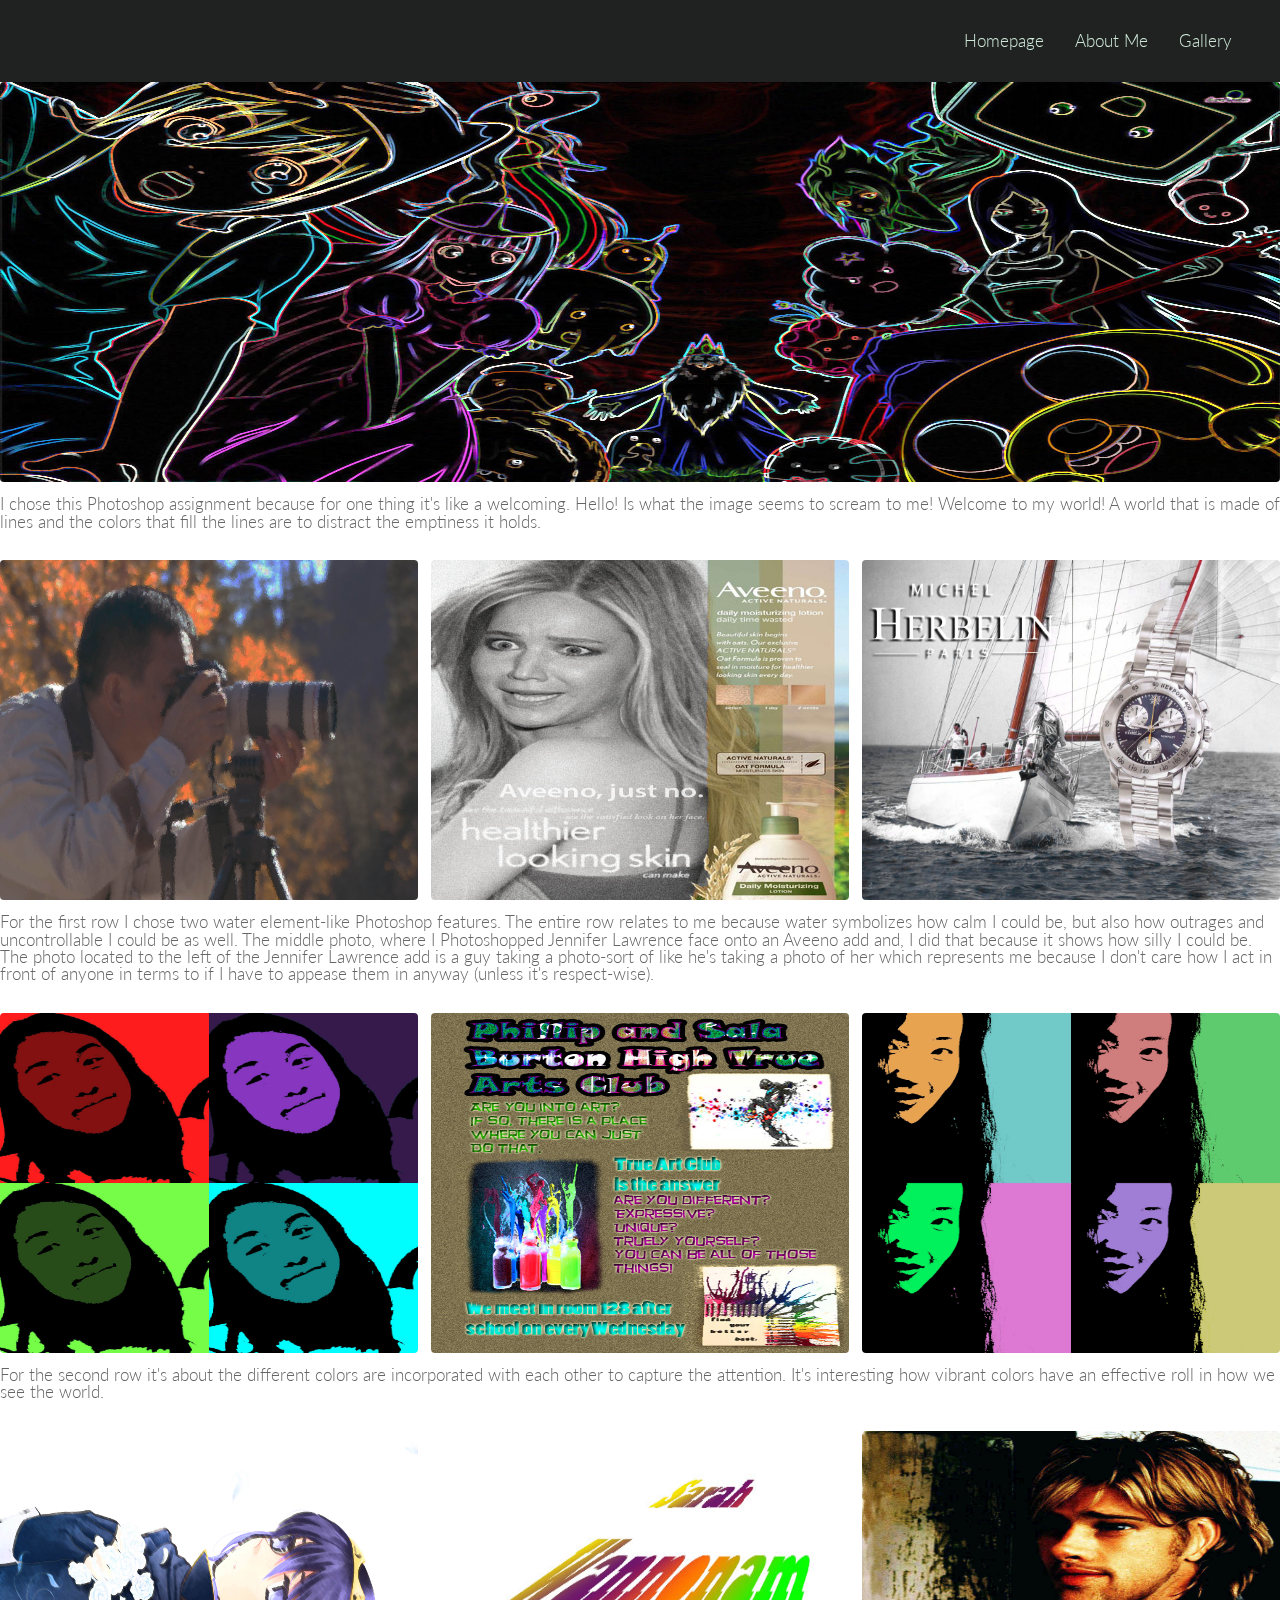
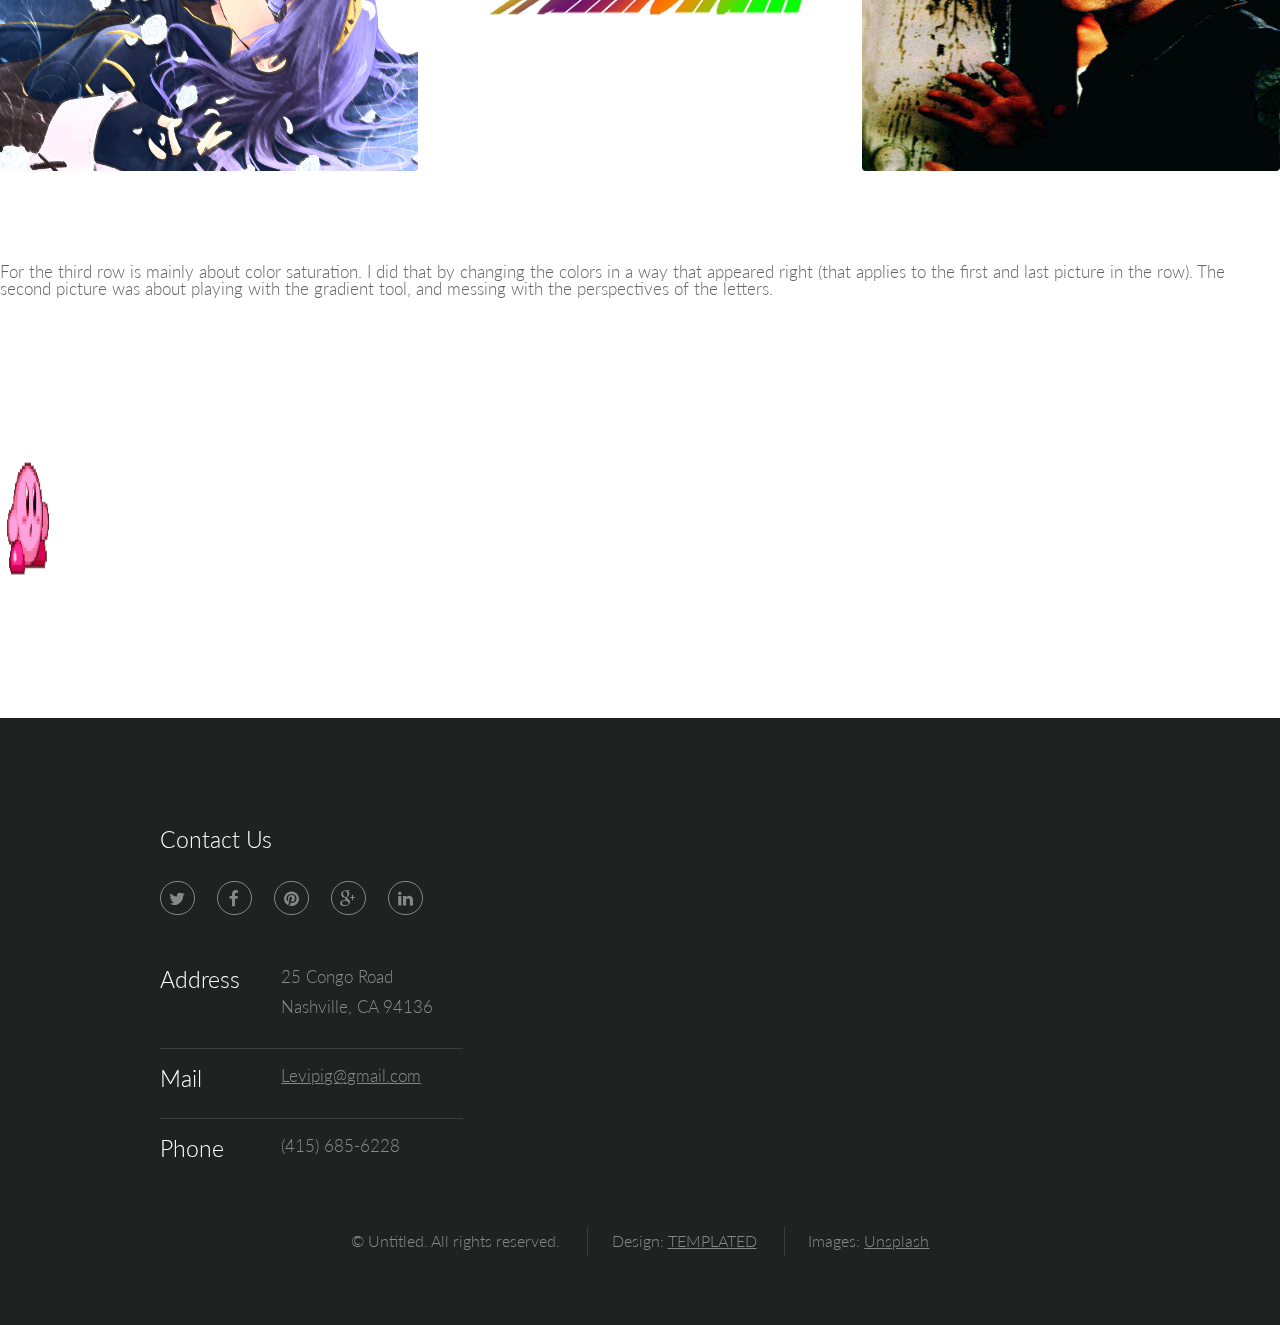
==== elements.html @ 1e834623 "Added files via upload" ====
<!DOCTYPE html>
<!--
	Interphase by TEMPLATED
	templated.co @templatedco
	Released for free under the Creative Commons Attribution 3.0 license (templated.co/license)
-->
<html lang="en">
	<head>
		<meta charset="UTF-8">
		<title>Elements - Interphase by TEMPLATED</title>
		<meta http-equiv="content-type" content="text/html; charset=utf-8" />
		<meta name="description" content="" />
		<meta name="keywords" content="" />
		<!--[if lte IE 8]><script src="css/ie/html5shiv.js"></script><![endif]-->
		<script src="js/jquery.min.js"></script>
		<script src="js/skel.min.js"></script>
		<script src="js/skel-layers.min.js"></script>
		<script src="js/init.js"></script>
		<noscript>
			<link rel="stylesheet" href="css/skel.css" />
			<link rel="stylesheet" href="css/style.css" />
			<link rel="stylesheet" href="css/style-xlarge.css" />
		</noscript>
		<!--[if lte IE 8]><link rel="stylesheet" href="css/ie/v8.css" /><![endif]-->
	</head>
	<body>

		<!-- Header -->
			<header id="header">
			
				<nav id="nav">
					<ul>
						<li><a href="index.html">Homepage</a></li>
						<li><a href="generic.html">About Me</a></li>
						<li><a href="elements.html">Gallery</a></li>
					</ul>
				</nav>
			</header>

	
				
							<div class="box alt">
								<div class="row 50% uniform">
									<div class="12u$"><span class="image fit"><img src="images/SameManner_GlowingEdges.jpg..jpg" alt="" height="400" width="1200"/></span></div>
									<h1>
									I chose this Photoshop assignment because for one thing it's like a welcoming. Hello! Is what the image seems to scream to me! Welcome to my world! A world that is made of lines and the colors that fill the lines are to distract the emptiness it holds. 
									</h1>
									<div class="4u"><span class="image fit"><img src="images/Photograpger_OceanRipple.jpg" alt=""height="340" width="300" /></span></div>
									<div class="4u"><span class="image fit"><img src="images/Sarah parody ad (as a.jpg" alt="" height="340" width="300" /></span></div>
									<div class="4u$"><span class="image fit"><img src="images/Yacht.jpg" height="340px" width="300px" alt="" /></span></div>
										<br>	
										<h1>
									For the first row I chose two water element-like Photoshop features. The entire row relates to me because water symbolizes how calm I could be, but also how outrages and uncontrollable I could be as well. The middle photo, where I Photoshopped Jennifer Lawrence face onto an Aveeno add and, I did that because it shows how silly I could be. The photo located to the left of the Jennifer Lawrence add is a guy taking a photo-sort of like he's taking a photo of her which represents me because I don't care how I act in front of anyone in terms to if I have to appease them in anyway (unless it's respect-wise).									</h1>
									<br>
									
									<div class="4u"><span class="image fit"><img src="images/Sarah Analegousjpg.jpg" alt="" height="340" width="300" /></span></div>
									<div class="4u"><span class="image fit"><img src="images/Philip and Sala Burton True Arts Club Flyer.jpg" alt="" height="340" width="300" /></span></div>
									<div class="4u$"><span class="image fit"><img src="images/Shanghai.jpg" alt="" height="340" width="300"/></span></div>
									<br>	
										<h1>
									For the second row it's about the different colors are incorporated with each other to capture the attention. It's interesting how vibrant colors have an effective roll in how we see the world.
																</h1>
									<br>
									<div class="4u"><span class="image fit"><img src="images/SameManner_SmudgeStick.jpg" alt="" height="340" width="300"/></span></div>
									<div class="4u"><span class="image fit"><img src="images/Sarah Wannonam.jpg" alt=""height="340" width="300" /></span></div>
									<div class="4u$"><span class="image fit"><img src="images/BP_Liquify.jpg" alt="" height="340" width="300"/></span></div>

								</div>
									

							</div>
						<br>	
								<br>	
										<h1>
										For the third row is mainly about color saturation. I did that by changing the colors in a way that appeared right (that applies to the first and last picture in the row). The second picture was about playing with the gradient tool, and messing with the perspectives of the letters.</h1>
									<br>	
							<div class="4u"><span class="image fit"><img src="images/Big_Kirby_04.gif" alt="" height="340" width="300"/></span></div>
		<!-- Footer -->
			<footer id="footer">
				<div class="container">
					<div class="row">
						<section class="4u 6u(medium) 12u$(small)">
							
							<h3>Contact Us</h3>
							<ul class="icons">
								<li><a href="#" class="icon rounded fa-twitter"><span class="label">Twitter</span></a></li>
								<li><a href="#" class="icon rounded fa-facebook"><span class="label">Facebook</span></a></li>
								<li><a href="#" class="icon rounded fa-pinterest"><span class="label">Pinterest</span></a></li>
								<li><a href="#" class="icon rounded fa-google-plus"><span class="label">Google+</span></a></li>
								<li><a href="#" class="icon rounded fa-linkedin"><span class="label">LinkedIn</span></a></li>
							</ul>
							<ul class="tabular">
								<li>
									<h3>Address</h3>
									25 Congo Road<br>
									Nashville, CA 94136
								</li>
								<li>
									<h3>Mail</h3>
									<a href="#">Levipig@gmail.com</a>
								</li>
								<li>
									<h3>Phone</h3>
									(415) 685-6228
								</li>
							</ul>
						</section>
					</div>
					<ul class="copyright">
						<li>&copy; Untitled. All rights reserved.</li>
						<li>Design: <a href="http://templated.co">TEMPLATED</a></li>
						<li>Images: <a href="http://unsplash.com">Unsplash</a></li>
					</ul>
				</div>
			</footer>

	</body>
</html>
---- css/skel.css ----
/* Resets (http://meyerweb.com/eric/tools/css/reset/ | v2.0 | 20110126 | License: none (public domain)) */

	html,body,div,span,applet,object,iframe,h1,h2,h3,h4,h5,h6,p,blockquote,pre,a,abbr,acronym,address,big,cite,code,del,dfn,em,img,ins,kbd,q,s,samp,small,strike,strong,sub,sup,tt,var,b,u,i,center,dl,dt,dd,ol,ul,li,fieldset,form,label,legend,table,caption,tbody,tfoot,thead,tr,th,td,article,aside,canvas,details,embed,figure,figcaption,footer,header,hgroup,menu,nav,output,ruby,section,summary,time,mark,audio,video{margin:0;padding:0;border:0;font-size:100%;font:inherit;vertical-align:baseline;}article,aside,details,figcaption,figure,footer,header,hgroup,menu,nav,section{display:block;}body{line-height:1;}ol,ul{list-style:none;}blockquote,q{quotes:none;}blockquote:before,blockquote:after,q:before,q:after{content:'';content:none;}table{border-collapse:collapse;border-spacing:0;}body{-webkit-text-size-adjust:none}

/* Box Model */

	*, *:before, *:after {
		-moz-box-sizing: border-box;
		-webkit-box-sizing: border-box;
		box-sizing: border-box;
	}

/* Container */

	body {
		/* min-width: (containers) */
		min-width: 1200px;
	}

	.container {
		margin-left: auto;
		margin-right: auto;

		/* width: (containers) */
		width: 1200px;
	}

	/* Modifiers */

		/* 125% */
			.container.\31 25\25 {
				width: 100%;

				/* max-width: (containers * 1.25) */
				max-width: 1500px;

				/* min-width: (containers) */
				min-width: 1200px;
			}

		/* 75% */
			.container.\37 5\25 {

				/* width: (containers * 0.75) */
				width: 900px;

			}

		/* 50% */
			.container.\35 0\25 {

				/* width: (containers * 0.50) */
				width: 600px;

			}

		/* 25% */
			.container.\32 5\25 {

				/* width: (containers * 0.25) */
				width: 300px;

			}

/* Grid */

	.row {
		border-bottom: solid 1px transparent;
	}

	.row > * {
		float: left;
	}

	.row:after, .row:before {
		content: '';
		display: block;
		clear: both;
		height: 0;
	}

	.row.uniform > * > :first-child {
		margin-top: 0;
	}

	.row.uniform > * > :last-child {
		margin-bottom: 0;
	}

	/* Gutters */

		/* Normal */

			.row > * {
				/* padding: (gutters.horizontal) 0 0 (gutters.vertical) */
				padding: 0 0 0 2em;
			}

			.row {
				/* margin: -(gutters.horizontal) 0 0 -(gutters.vertical) */
				margin: 0 0 0 -2em;
			}

			.row.uniform > * {
				/* padding: (gutters.vertical) 0 0 (gutters.vertical) */
				padding: 2em 0 0 2em;
			}

			.row.uniform {
				/* margin: -(gutters.vertical) 0 0 -(gutters.vertical) */
				margin: -2em 0 0 -2em;
			}

		/* 200% */

			.row.\32 00\25 > * {
				/* padding: (gutters.horizontal) 0 0 (gutters.vertical) */
				padding: 0 0 0 4em;
			}

			.row.\32 00\25 {
				/* margin: -(gutters.horizontal) 0 0 -(gutters.vertical) */
				margin: 0 0 0 -4em;
			}

			.row.uniform.\32 00\25 > * {
				/* padding: (gutters.vertical) 0 0 (gutters.vertical) */
				padding: 4em 0 0 4em;
			}

			.row.uniform.\32 00\25 {
				/* margin: -(gutters.vertical) 0 0 -(gutters.vertical) */
				margin: -4em 0 0 -4em;
			}

		/* 150% */

			.row.\31 50\25 > * {
				/* padding: (gutters.horizontal) 0 0 (gutters.vertical) */
				padding: 0 0 0 1.5em;
			}

			.row.\31 50\25 {
				/* margin: -(gutters.horizontal) 0 0 -(gutters.vertical) */
				margin: 0 0 0 -1.5em;
			}

			.row.uniform.\31 50\25 > * {
				/* padding: (gutters.vertical) 0 0 (gutters.vertical) */
				padding: 1.5em 0 0 1.5em;
			}

			.row.uniform.\31 50\25 {
				/* margin: -(gutters.vertical) 0 0 -(gutters.vertical) */
				margin: -1.5em 0 0 -1.5em;
			}

		/* 50% */

			.row.\35 0\25 > * {
				/* padding: (gutters.horizontal) 0 0 (gutters.vertical) */
				padding: 0 0 0 1em;
			}

			.row.\35 0\25 {
				/* margin: -(gutters.horizontal) 0 0 -(gutters.vertical) */
				margin: 0 0 0 -1em;
			}

			.row.uniform.\35 0\25 > * {
				/* padding: (gutters.vertical) 0 0 (gutters.vertical) */
				padding: 1em 0 0 1em;
			}

			.row.uniform.\35 0\25 {
				/* margin: -(gutters.vertical) 0 0 -(gutters.vertical) */
				margin: -1em 0 0 -1em;
			}

		/* 25% */

			.row.\32 5\25 > * {
				/* padding: (gutters.horizontal) 0 0 (gutters.vertical) */
				padding: 0 0 0 0.5em;
			}

			.row.\32 5\25 {
				/* margin: -(gutters.horizontal) 0 0 -(gutters.vertical) */
				margin: 0 0 0 -0.5em;
			}

			.row.uniform.\32 5\25 > * {
				/* padding: (gutters.vertical) 0 0 (gutters.vertical) */
				padding: 0.5em 0 0 0.5em;
			}

			.row.uniform.\32 5\25 {
				/* margin: -(gutters.vertical) 0 0 -(gutters.vertical) */
				margin: -0.5em 0 0 -0.5em;
			}

		/* 0% */

			.row.\30 \25 > * {
				/* padding: (gutters.horizontal) 0 0 (gutters.vertical) */
				padding: 0;
			}

			.row.\30 \25 {
				/* margin: -(gutters.horizontal) 0 0 -(gutters.vertical) */
				margin: 0;
			}

	/* Cells */

		.\31 2u, .\31 2u\24, .\31 2u\28 1\29, .\31 2u\24\28 1\29 { width: 100%; clear: none; }
		.\31 1u, .\31 1u\24, .\31 1u\28 1\29, .\31 1u\24\28 1\29 { width: 91.6666666667%; clear: none; }
		.\31 0u, .\31 0u\24, .\31 0u\28 1\29, .\31 0u\24\28 1\29 { width: 83.3333333333%; clear: none; }
		.\39 u, .\39 u\24, .\39 u\28 1\29, .\39 u\24\28 1\29 { width: 75%; clear: none; }
		.\38 u, .\38 u\24, .\38 u\28 1\29, .\38 u\24\28 1\29 { width: 66.6666666667%; clear: none; }
		.\37 u, .\37 u\24, .\37 u\28 1\29, .\37 u\24\28 1\29 { width: 58.3333333333%; clear: none; }
		.\36 u, .\36 u\24, .\36 u\28 1\29, .\36 u\24\28 1\29 { width: 50%; clear: none; }
		.\35 u, .\35 u\24, .\35 u\28 1\29, .\35 u\24\28 1\29 { width: 41.6666666667%; clear: none; }
		.\34 u, .\34 u\24, .\34 u\28 1\29, .\34 u\24\28 1\29 { width: 33.3333333333%; clear: none; }
		.\33 u, .\33 u\24, .\33 u\28 1\29, .\33 u\24\28 1\29 { width: 25%; clear: none; }
		.\32 u, .\32 u\24, .\32 u\28 1\29, .\32 u\24\28 1\29 { width: 16.6666666667%; clear: none; }
		.\31 u, .\31 u\24, .\31 u\28 1\29, .\31 u\24\28 1\29 { width: 8.3333333333%; clear: none; }

		.\31 2u\24 + *, .\31 2u\24\28 1\29 + *,
		.\31 1u\24 + *, .\31 1u\24\28 1\29 + *,
		.\31 0u\24 + *, .\31 0u\24\28 1\29 + *,
		.\39 u\24 + *, .\39 u\24\28 1\29 + *,
		.\38 u\24 + *, .\38 u\24\28 1\29 + *,
		.\37 u\24 + *, .\37 u\24\28 1\29 + *,
		.\36 u\24 + *, .\36 u\24\28 1\29 + *,
		.\35 u\24 + *, .\35 u\24\28 1\29 + *,
		.\34 u\24 + *, .\34 u\24\28 1\29 + *,
		.\33 u\24 + *, .\33 u\24\28 1\29 + *,
		.\32 u\24 + *, .\32 u\24\28 1\29 + *,
		.\31 u\24  + *,  .\31 u\24\28 1\29 + * {
			clear: left;
		}

		.\-11u { margin-left: 91.6666666667% }
		.\-10u { margin-left: 83.3333333333% }
		.\-9u { margin-left: 75% }
		.\-8u { margin-left: 66.6666666667% }
		.\-7u { margin-left: 58.3333333333% }
		.\-6u { margin-left: 50% }
		.\-5u { margin-left: 41.6666666667% }
		.\-4u { margin-left: 33.3333333333% }
		.\-3u { margin-left: 25% }
		.\-2u { margin-left: 16.6666666667% }
		.\-1u { margin-left: 8.3333333333% }
---- css/style.css ----
@charset "UTF-8";
@import url(font-awesome.min.css);
@import url("http://fonts.googleapis.com/css?family=Lato:300,400");

/*
	Interphase by TEMPLATED
	templated.co @templatedco
	Released for free under the Creative Commons Attribution 3.0 license (templated.co/license)
*/

/* Basic */

	body {
		background: #fff;
	}

	body, input, select, textarea {
		color: #444;
		font-family: "Lato", Helvetica, sans-serif;
		font-size: 15pt;
		font-weight: 300;
		line-height: 1.65em;
	}

	a {
		color: #4dac71;
		text-decoration: underline;
	}

		a:hover {
			text-decoration: none;
		}

	strong, b {
		color: #666;
		font-weight: 400;
	}

	em, i {
		font-style: italic;
	}

	p {
		margin: 0 0 2em 0;
	}

	h1, h2, h3, h4, h5, h6 {
		color: #666;
		font-weight: 300;
		line-height: 1em;
		margin: 0 0 1em 0;
	}

		h1 a, h2 a, h3 a, h4 a, h5 a, h6 a {
			color: inherit;
			text-decoration: none;
		}

	h2 {
		font-size: 1.75em;
		line-height: 1.5em;
	}

	h3 {
		font-size: 1.35em;
		line-height: 1.5em;
	}

	h4 {
		font-size: 1.1em;
		line-height: 1.5em;
	}

	h5 {
		font-size: 0.9em;
		line-height: 1.5em;
	}

	h6 {
		font-size: 0.7em;
		line-height: 1.5em;
	}

	sub {
		font-size: 0.8em;
		position: relative;
		top: 0.5em;
	}

	sup {
		font-size: 0.8em;
		position: relative;
		top: -0.5em;
	}

	hr {
		border: 0;
		border-bottom: medium 1px rgba(144, 144, 144, 0.25);
		margin: 2em 0;
	}

		hr.major {
			margin: 3em 0;
		}

	blockquote {
		border-left: solid 4px rgba(144, 144, 144, 0.25);
		font-style: italic;
		margin: 0 0 2em 0;
		padding: 0.5em 0 0.5em 2em;
	}

	code {
		background: rgba(144, 144, 144, 0.075);
		border-radius: 4px;
		border: solid 1px rgba(144, 144, 144, 0.25);
		font-family: "Courier New", monospace;
		font-size: 0.9em;
		margin: 0 0.25em;
		padding: 0.25em 0.65em;
	}

	pre {
		-webkit-overflow-scrolling: touch;
		font-family: "Courier New", monospace;
		font-size: 0.9em;
		margin: 0 0 2em 0;
	}

		pre code {
			display: block;
			line-height: 1.75em;
			padding: 1em 1.5em;
			overflow-x: auto;
		}

	.align-left {
		text-align: left;
	}

	.align-center {
		text-align: center;
	}

	.align-right {
		text-align: right;
	}

/* Section/Article */

	section.special, article.special {
		text-align: center;
	}

	header p {
		position: relative;
		margin: 0 0 1.5em 0;
	}

	header h2 + p {
		font-size: 1.25em;
		margin-top: -1em;
		line-height: 1.5em;
	}

	header h3 + p {
		font-size: 1.1em;
		margin-top: -0.8em;
		line-height: 1.5em;
	}

	header h4 + p,
	header h5 + p,
	header h6 + p {
		font-size: 0.9em;
		margin-top: -0.6em;
		line-height: 1.5em;
	}

	header.major {
		text-align: center;
		margin-bottom: 3em;
	}

		header.major h2 {
			font-size: 3em;
		}

		header.major p {
			border-top: medium double rgba(144, 144, 144, 0.25);
			display: inline-block;
			padding: 2em 2em 0 2em;
		}

/* Form */

	form {
		margin: 0 0 2em 0;
	}

	label {
		color: #666;
		display: block;
		font-size: 0.9em;
		font-weight: 400;
		margin: 0 0 1em 0;
	}

	input[type="text"],
	input[type="password"],
	input[type="email"],
	select,
	textarea {
		-moz-appearance: none;
		-webkit-appearance: none;
		-o-appearance: none;
		-ms-appearance: none;
		appearance: none;
		background: rgba(144, 144, 144, 0.075);
		border-radius: 4px;
		border: none;
		border: solid 1px rgba(144, 144, 144, 0.25);
		color: inherit;
		display: block;
		outline: 0;
		padding: 0 1em;
		text-decoration: none;
		width: 100%;
	}

		input[type="text"]:invalid,
		input[type="password"]:invalid,
		input[type="email"]:invalid,
		select:invalid,
		textarea:invalid {
			box-shadow: none;
		}

		input[type="text"]:focus,
		input[type="password"]:focus,
		input[type="email"]:focus,
		select:focus,
		textarea:focus {
			border-color: #4dac71;
			box-shadow: 0 0 0 1px #4dac71;
		}

	.select-wrapper {
		text-decoration: none;
		display: block;
		position: relative;
	}

		.select-wrapper:before {
			content: "";
			-moz-osx-font-smoothing: grayscale;
			-webkit-font-smoothing: antialiased;
			font-family: FontAwesome;
			font-style: normal;
			font-weight: normal;
			text-transform: none !important;
		}

		.select-wrapper:before {
			color: rgba(144, 144, 144, 0.25);
			display: block;
			height: 2.75em;
			line-height: 2.75em;
			pointer-events: none;
			position: absolute;
			right: 0;
			text-align: center;
			top: 0;
			width: 2.75em;
		}

		.select-wrapper select::-ms-expand {
			display: none;
		}

	input[type="text"],
	input[type="password"],
	input[type="email"],
	select {
		height: 2.75em;
	}

	textarea {
		padding: 0.75em 1em;
	}

	input[type="checkbox"],
	input[type="radio"] {
		-moz-appearance: none;
		-webkit-appearance: none;
		-o-appearance: none;
		-ms-appearance: none;
		appearance: none;
		display: block;
		float: left;
		margin-right: -2em;
		opacity: 0;
		width: 1em;
		z-index: -1;
	}

		input[type="checkbox"] + label,
		input[type="radio"] + label {
			text-decoration: none;
			color: #444;
			cursor: pointer;
			display: inline-block;
			font-size: 1em;
			font-weight: 300;
			padding-left: 2.4em;
			padding-right: 0.75em;
			position: relative;
		}

			input[type="checkbox"] + label:before,
			input[type="radio"] + label:before {
				-moz-osx-font-smoothing: grayscale;
				-webkit-font-smoothing: antialiased;
				font-family: FontAwesome;
				font-style: normal;
				font-weight: normal;
				text-transform: none !important;
			}

			input[type="checkbox"] + label:before,
			input[type="radio"] + label:before {
				background: rgba(144, 144, 144, 0.075);
				border-radius: 4px;
				border: solid 1px rgba(144, 144, 144, 0.25);
				content: '';
				display: inline-block;
				height: 1.65em;
				left: 0;
				line-height: 1.58125em;
				position: absolute;
				text-align: center;
				top: 0;
				width: 1.65em;
			}

		input[type="checkbox"]:checked + label:before,
		input[type="radio"]:checked + label:before {
			background: #3ba666;
			border-color: #3ba666;
			color: #ffffff;
			content: '\f00c';
		}

		input[type="checkbox"]:focus + label:before,
		input[type="radio"]:focus + label:before {
			border-color: #4dac71;
			box-shadow: 0 0 0 1px #4dac71;
		}

	input[type="checkbox"] + label:before {
		border-radius: 4px;
	}

	input[type="radio"] + label:before {
		border-radius: 100%;
	}

	::-webkit-input-placeholder {
		color: #888 !important;
		opacity: 1.0;
	}

	:-moz-placeholder {
		color: #888 !important;
		opacity: 1.0;
	}

	::-moz-placeholder {
		color: #888 !important;
		opacity: 1.0;
	}

	:-ms-input-placeholder {
		color: #888 !important;
		opacity: 1.0;
	}

	.formerize-placeholder {
		color: #888 !important;
		opacity: 1.0;
	}

/* Box */

	.box {
		border-radius: 4px;
		border: solid 1px rgba(144, 144, 144, 0.25);
		margin-bottom: 2em;
		padding: 1.5em;
	}

		.box > :last-child,
		.box > :last-child > :last-child,
		.box > :last-child > :last-child > :last-child {
			margin-bottom: 0;
		}

		.box.alt {
			border: 0;
			border-radius: 0;
			padding: 0;
		}

/* Icon */

	.icon {
		text-decoration: none;
		border-bottom: none;
		position: relative;
	}

		.icon:before {
			-moz-osx-font-smoothing: grayscale;
			-webkit-font-smoothing: antialiased;
			font-family: FontAwesome;
			font-style: normal;
			font-weight: normal;
			text-transform: none !important;
		}

		.icon > .label {
			display: none;
		}

		.icon.rounded {
			border-radius: 100%;
			border: 1px solid #4dac71;
			display: inline-block;
			height: 2em;
			line-height: 2em;
			text-align: center;
			width: 2em;
		}

			.icon.rounded.big {
				font-size: 3.5em;
			}

/* Image */

	.image {
		border-radius: 4px;
		border: 0;
		display: inline-block;
		position: relative;
	}

		.image img {
			border-radius: 4px;
			display: block;
		}

		.image.left {
			float: left;
			padding: 0 1.5em 1em 0;
			top: 0.25em;
		}

		.image.right {
			float: right;
			padding: 0 0 1em 1.5em;
			top: 0.25em;
		}

		.image.left, .image.right {
			max-width: 40%;
		}

			.image.left img, .image.right img {
				width: 100%;
			}

		.image.fit {
			display: block;
			margin: 0 0 2em 0;
			width: 100%;
		}

			.image.fit img {
				width: 100%;
			}

/* List */

	ol {
		list-style: decimal;
		margin: 0 0 2em 0;
		padding-left: 1.25em;
	}

		ol li {
			padding-left: 0.25em;
		}

	ul {
		list-style: disc;
		margin: 0 0 2em 0;
		padding-left: 1em;
	}

		ul li {
			padding-left: 0.5em;
		}

		ul.alt {
			list-style: none;
			padding-left: 0;
		}

			ul.alt li {
				border-top: solid 1px rgba(144, 144, 144, 0.25);
				padding: 0.8em 0;
			}

				ul.alt li:first-child {
					border-top: 0;
					padding-top: 0;
				}

		ul.icons {
			cursor: default;
			list-style: none;
			padding-left: 0;
		}

			ul.icons li {
				display: inline-block;
				padding: 0 1em 0 0;
			}

				ul.icons li:last-child {
					padding-right: 0;
				}

		ul.actions {
			cursor: default;
			list-style: none;
			padding-left: 0;
		}

			ul.actions li {
				display: inline-block;
				padding: 0 1em 0 0;
				vertical-align: middle;
			}

				ul.actions li:last-child {
					padding-right: 0;
				}

			ul.actions.small li {
				padding: 0 0.5em 0 0;
			}

			ul.actions.vertical li {
				display: block;
				padding: 1em 0 0 0;
			}

				ul.actions.vertical li:first-child {
					padding-top: 0;
				}

				ul.actions.vertical li > * {
					margin-bottom: 0;
				}

			ul.actions.vertical.small li {
				padding: 0.5em 0 0 0;
			}

				ul.actions.vertical.small li:first-child {
					padding-top: 0;
				}

			ul.actions.fit {
				display: table;
				margin-left: -1em;
				padding: 0;
				table-layout: fixed;
				width: calc(100% + 1em);
			}

				ul.actions.fit li {
					display: table-cell;
					padding: 0 0 0 1em;
				}

					ul.actions.fit li > * {
						margin-bottom: 0;
					}

				ul.actions.fit.small {
					margin-left: -0.5em;
					width: calc(100% + 0.5em);
				}

					ul.actions.fit.small li {
						padding: 0 0 0 0.5em;
					}

		ul.tabular {
			list-style: outside none none;
			padding: 0px;
		}

			ul.tabular li {
				border-top: solid 1px rgba(144, 144, 144, 0.25);
				line-height: 1.75em;
				margin: 1.5em 0px 0px;
				padding-left: 7em;
				padding-top: 12px;
				position: relative;
			}

				ul.tabular li:first-child {
					border-top: 0;
					margin-top: 0;
				}

				ul.tabular li h3 {
					left: 0px;
					position: absolute;
					text-align: center;
					top: 12px;
					vertical-align: top;
					width: 1em;
				}

	dl {
		margin: 0 0 2em 0;
	}

/* Table */

	.table-wrapper {
		-webkit-overflow-scrolling: touch;
		overflow-x: auto;
	}

	table {
		margin: 0 0 2em 0;
		width: 100%;
	}

		table tbody tr {
			border: solid 1px rgba(144, 144, 144, 0.25);
			border-left: 0;
			border-right: 0;
		}

			table tbody tr:nth-child(2n + 1) {
				background-color: rgba(144, 144, 144, 0.075);
			}

		table td {
			padding: 0.75em 0.75em;
		}

		table th {
			color: #666;
			font-size: 0.9em;
			font-weight: 400;
			padding: 0 0.75em 0.75em 0.75em;
			text-align: left;
		}

		table thead {
			border-bottom: solid 2px rgba(144, 144, 144, 0.25);
		}

		table tfoot {
			border-top: solid 2px rgba(144, 144, 144, 0.25);
		}

		table.alt {
			border-collapse: separate;
		}

			table.alt tbody tr td {
				border: solid 1px rgba(144, 144, 144, 0.25);
				border-left-width: 0;
				border-top-width: 0;
			}

				table.alt tbody tr td:first-child {
					border-left-width: 1px;
				}

			table.alt tbody tr:first-child td {
				border-top-width: 1px;
			}

			table.alt thead {
				border-bottom: 0;
			}

			table.alt tfoot {
				border-top: 0;
			}

/* Button */

	input[type="submit"],
	input[type="reset"],
	input[type="button"],
	.button {
		-moz-appearance: none;
		-webkit-appearance: none;
		-o-appearance: none;
		-ms-appearance: none;
		appearance: none;
		-moz-transition: background-color 0.2s ease-in-out, color 0.2s ease-in-out;
		-webkit-transition: background-color 0.2s ease-in-out, color 0.2s ease-in-out;
		-o-transition: background-color 0.2s ease-in-out, color 0.2s ease-in-out;
		-ms-transition: background-color 0.2s ease-in-out, color 0.2s ease-in-out;
		transition: background-color 0.2s ease-in-out, color 0.2s ease-in-out;
		background-color: #3ba666;
		border-radius: 4px;
		border: 0;
		color: #ffffff !important;
		cursor: pointer;
		display: inline-block;
		font-weight: 400;
		height: 2.85em;
		line-height: 2.8em;
		padding: 0 2em;
		text-align: center;
		text-decoration: none;
		white-space: nowrap;
	}

		input[type="submit"]:hover,
		input[type="reset"]:hover,
		input[type="button"]:hover,
		.button:hover {
			background-color: #42b972;
		}

		input[type="submit"]:active,
		input[type="reset"]:active,
		input[type="button"]:active,
		.button:active {
			background-color: #34935a;
		}

		input[type="submit"].icon,
		input[type="reset"].icon,
		input[type="button"].icon,
		.button.icon {
			padding-left: 1.35em;
		}

			input[type="submit"].icon:before,
			input[type="reset"].icon:before,
			input[type="button"].icon:before,
			.button.icon:before {
				margin-right: 0.5em;
			}

		input[type="submit"].fit,
		input[type="reset"].fit,
		input[type="button"].fit,
		.button.fit {
			display: block;
			margin: 0 0 1em 0;
			width: 100%;
		}

		input[type="submit"].small,
		input[type="reset"].small,
		input[type="button"].small,
		.button.small {
			font-size: 0.8em;
		}

		input[type="submit"].big,
		input[type="reset"].big,
		input[type="button"].big,
		.button.big {
			font-size: 1.35em;
		}

		input[type="submit"].alt,
		input[type="reset"].alt,
		input[type="button"].alt,
		.button.alt {
			background-color: transparent;
			box-shadow: inset 0 0 0 2px rgba(144, 144, 144, 0.25);
			color: #666 !important;
		}

			input[type="submit"].alt:hover,
			input[type="reset"].alt:hover,
			input[type="button"].alt:hover,
			.button.alt:hover {
				background-color: rgba(144, 144, 144, 0.075);
			}

			input[type="submit"].alt:active,
			input[type="reset"].alt:active,
			input[type="button"].alt:active,
			.button.alt:active {
				background-color: rgba(144, 144, 144, 0.2);
			}

			input[type="submit"].alt.icon:before,
			input[type="reset"].alt.icon:before,
			input[type="button"].alt.icon:before,
			.button.alt.icon:before {
				color: #888;
			}

		input[type="submit"].special,
		input[type="reset"].special,
		input[type="button"].special,
		.button.special {
			background-color: #4dac71;
			color: #ffffff !important;
		}

			input[type="submit"].special:hover,
			input[type="reset"].special:hover,
			input[type="button"].special:hover,
			.button.special:hover {
				background-color: #5cb67e;
			}

			input[type="submit"].special:active,
			input[type="reset"].special:active,
			input[type="button"].special:active,
			.button.special:active {
				background-color: #459a65;
			}

		input[type="submit"].disabled, input[type="submit"]:disabled,
		input[type="reset"].disabled,
		input[type="reset"]:disabled,
		input[type="button"].disabled,
		input[type="button"]:disabled,
		.button.disabled,
		.button:disabled {
			background-color: #444 !important;
			box-shadow: inset 0 -0.15em 0 0 rgba(0, 0, 0, 0.15);
			color: #fff !important;
			cursor: default;
			opacity: 0.25;
		}

/* Header */

	body.landing #header {
		background-color: transparent;
		left: 0;
		position: absolute;
		top: 0;
	}

	#header {
		background-color: #202222;
		color: #ffffff;
		cursor: default;
		height: 4.75em;
		line-height: 4.75em;
		width: 100%;
		z-index: 10000;
	}

		#header h1 {
			color: #ffffff;
			height: inherit;
			left: 2.5em;
			line-height: inherit;
			margin: 0;
			padding: 0;
			position: absolute;
			top: 0;
		}

			#header h1 a {
				font-size: 1.25em;
			}

		#header nav {
			height: inherit;
			line-height: inherit;
			position: absolute;
			right: 2.75em;
			top: 0;
			vertical-align: middle;
		}

			#header nav > ul {
				list-style: none;
				margin: 0;
				padding-left: 0;
			}

				#header nav > ul > li {
					border-radius: 4px;
					display: inline-block;
					margin-left: 1.5em;
					padding-left: 0;
				}

					#header nav > ul > li a {
						-moz-transition: color 0.2s ease-in-out;
						-webkit-transition: color 0.2s ease-in-out;
						-o-transition: color 0.2s ease-in-out;
						-ms-transition: color 0.2s ease-in-out;
						transition: color 0.2s ease-in-out;
						color: #cee8d8;
						display: inline-block;
						text-decoration: none;
					}

						#header nav > ul > li a:hover {
							color: #ffffff;
						}

					#header nav > ul > li:first-child {
						margin-left: 0;
					}

					#header nav > ul > li .button {
						height: 2.25em;
						line-height: 2.25em;
						margin-bottom: 0;
						padding: 0 1em;
						position: relative;
						top: -0.075em;
						vertical-align: middle;
					}

		#header .container {
			position: relative;
		}

			#header .container h1 {
				left: 0;
			}

			#header .container nav {
				right: 0;
			}

/* Banner */

	#banner {
		background: url("images/overlay.png"), url("../images/My LOGo.png");
		background-position: center;
		background-repeat: no-repeat;
		background-size: cover;
		color: #ffffff;
		padding: 16em 0em 14em;
		text-align: center;
	}

		#banner h2 {
			color: #ffffff;
			font-size: 3em;
			line-height: 1em;
			margin: 0 0 0.5em 0;
			padding: 0;
		}

		#banner p {
			font-size: 1.5em;
			margin: 1.5em 0 0 0;
		}

		#banner .actions {
			margin: 3em 0 0 0;
		}

		#banner .button {
			background-color: transparent;
			border: 1px solid #ffffff;
			font-weight: 300;
		}

			#banner .button:hover {
				background-color: rgba(255, 255, 255, 0.2);
			}

/* Wrapper */

	.wrapper {
		padding: 6em 0em 4em;
	}

		.wrapper.style1 {
			background-color: #3ba666;
			-moz-background-image: linear-gradient(60deg, #4dac71 50%, #3ba666 50%);
			-webkit-background-image: linear-gradient(60deg, #4dac71 50%, #3ba666 50%);
			-o-background-image: linear-gradient(60deg, #4dac71 50%, #3ba666 50%);
			-ms-background-image: linear-gradient(60deg, #4dac71 50%, #3ba666 50%);
			background-image: linear-gradient(60deg, #4dac71 50%, #3ba666 50%);
			color: #ffffff;
		}

			.wrapper.style1 header {
				margin-bottom: 4em;
			}

			.wrapper.style1 h2 {
				color: #ffffff;
			}

			.wrapper.style1 .icon.big {
				border-color: #ffffff;
				margin-bottom: 0.5em;
			}

		.wrapper.style2 .title, .wrapper.style2 header {
			border-bottom: medium double rgba(144, 144, 144, 0.25);
			padding-bottom: 1em;
		}

		.wrapper.style2 header {
			margin-bottom: 4em;
		}

		.wrapper.style2 .feature {
			margin: 0 0 2em 0;
		}

/* Footer */

	#footer {
		background: #202222;
		color: #888;
		padding: 6em 0em 4em;
	}

		#footer h2, #footer h3, #footer h4 {
			color: #ffffff;
		}

		#footer a {
			-moz-transition: all 0.2s ease-in-out;
			-webkit-transition: all 0.2s ease-in-out;
			-o-transition: all 0.2s ease-in-out;
			-ms-transition: all 0.2s ease-in-out;
			transition: all 0.2s ease-in-out;
			color: #888;
		}

			#footer a:active, #footer a:hover {
				color: #ffffff;
			}

		#footer .icons .rounded {
			border-color: #888;
			font-size: 1.5em;
		}

			#footer .icons .rounded:active, #footer .icons .rounded:hover {
				border-color: #ffffff;
			}

		#footer .copyright {
			font-size: 0.9em;
			margin: 2em 0 0 0;
			padding: 0;
			text-align: center;
		}

			#footer .copyright li {
				border-left: solid 1px rgba(144, 144, 144, 0.25);
				display: inline-block;
				list-style: none;
				margin-left: 1.5em;
				padding-left: 1.5em;
			}

				#footer .copyright li:first-child {
					border-left: 0;
					margin-left: 0;
					padding-left: 0;
				}
---- css/style-xlarge.css ----
/*
	Interphase by TEMPLATED
	templated.co @templatedco
	Released for free under the Creative Commons Attribution 3.0 license (templated.co/license)
*/

/* Basic */

	body, input, select, textarea {
		font-size: 13pt;
	}
---- css/ie/v8.css ----
/*
	Interphase by TEMPLATED
	templated.co @templatedco
	Released for free under the Creative Commons Attribution 3.0 license (templated.co/license)
*/

/* Banner */

	#banner {
		background: url("../../images/banner.jpg");
		background-size: cover;
		-ms-behavior: url("css/ie/backgroundsize.min.htc");
	}
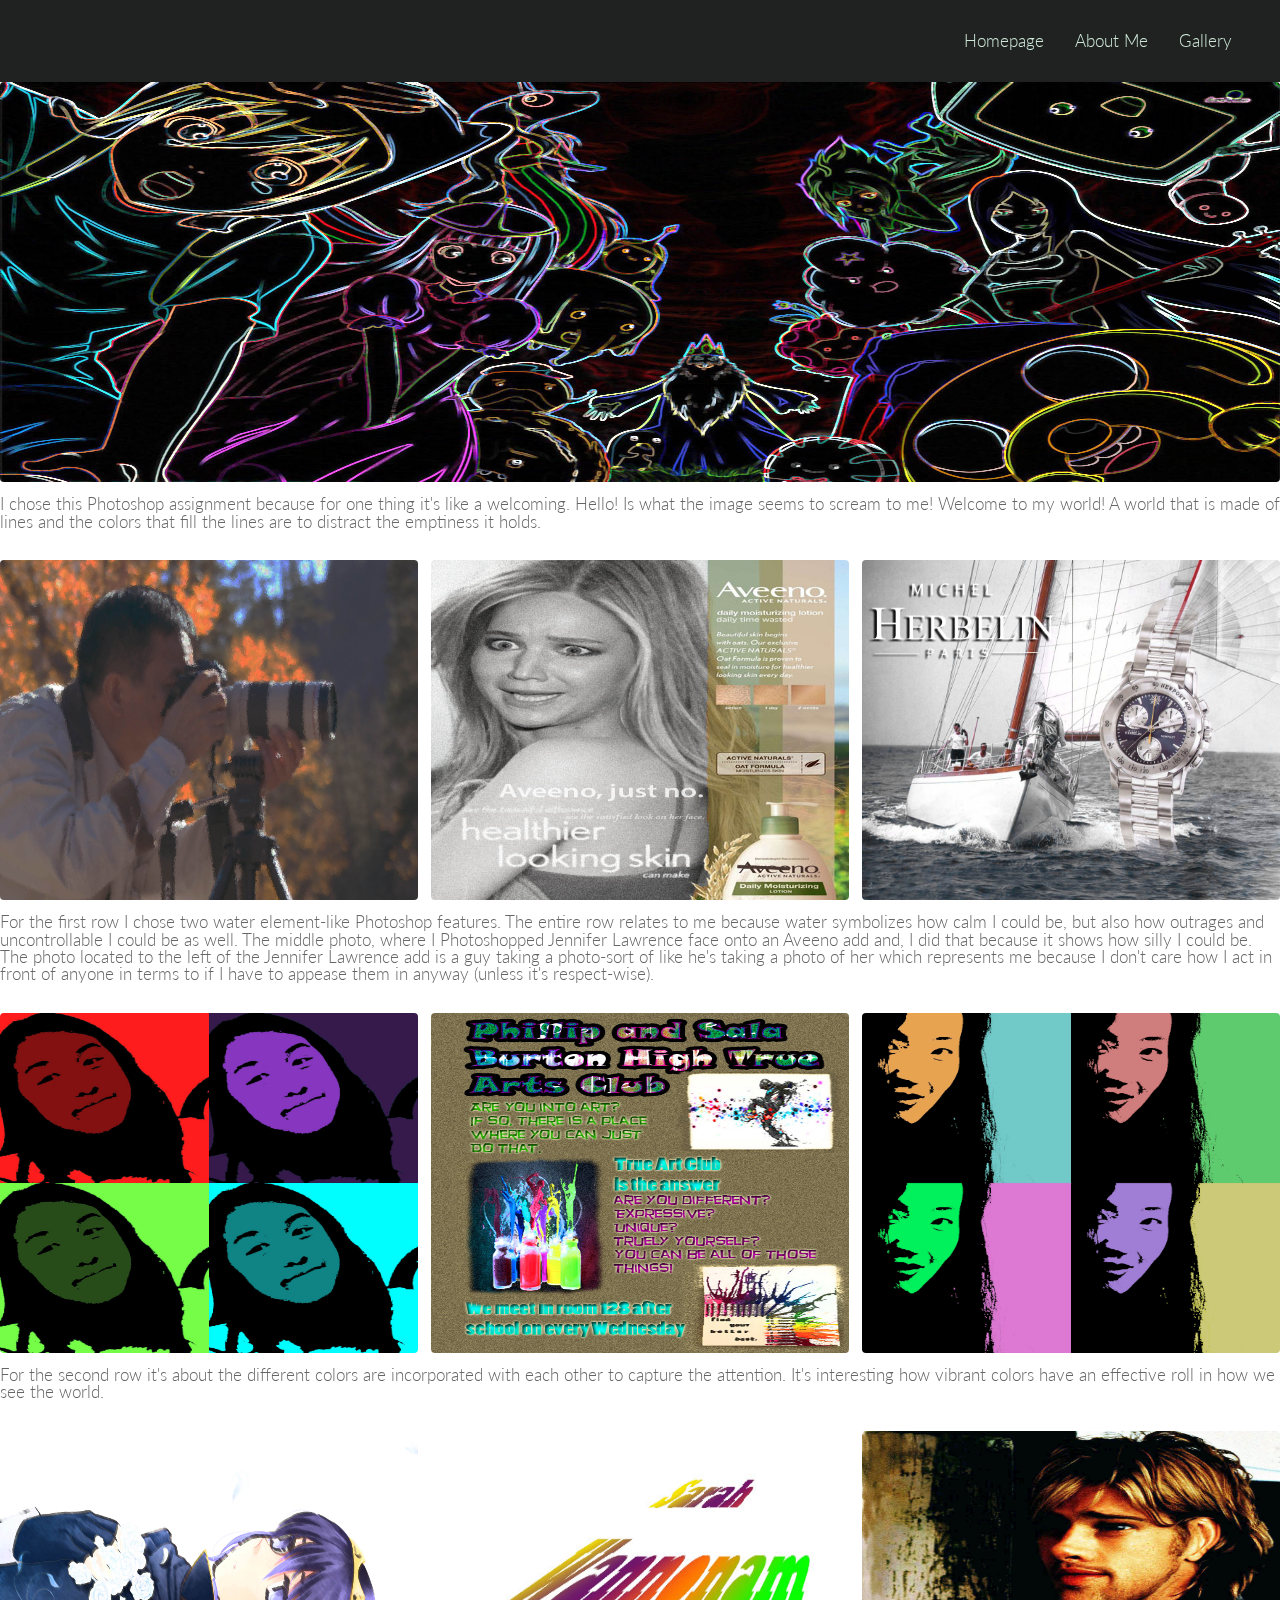
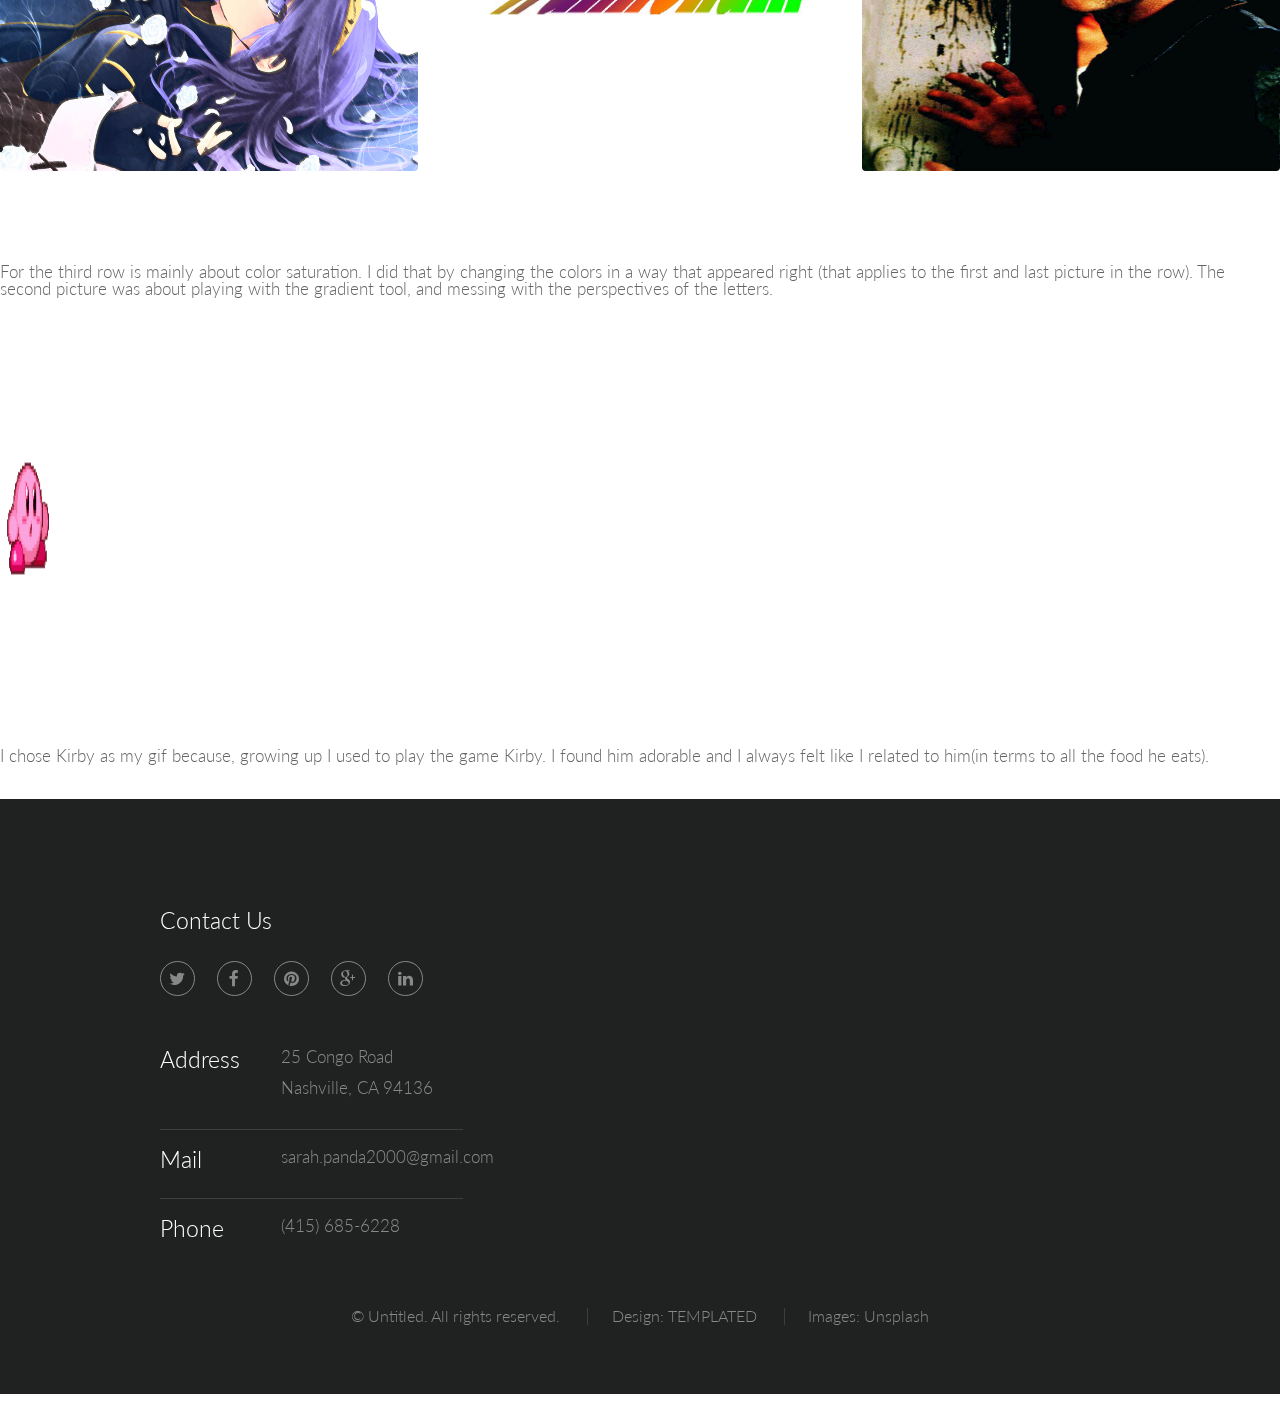
==== commit 3d2d154b: "Added files via upload" ====
--- a/elements.html
+++ b/elements.html
@@ -75,6 +75,11 @@
 										For the third row is mainly about color saturation. I did that by changing the colors in a way that appeared right (that applies to the first and last picture in the row). The second picture was about playing with the gradient tool, and messing with the perspectives of the letters.</h1>
 									<br>	
 							<div class="4u"><span class="image fit"><img src="images/Big_Kirby_04.gif" alt="" height="340" width="300"/></span></div>
+							<br>	
+										<h1>
+										I chose Kirby as my gif because, growing up I used to play the game Kirby. I found him adorable and I always felt like I related to him(in terms to all the food he eats). 
+									<h1>
+									<br>	
 		<!-- Footer -->
 			<footer id="footer">
 				<div class="container">
@@ -97,7 +102,7 @@
 								</li>
 								<li>
 									<h3>Mail</h3>
-									<a href="#">Levipig@gmail.com</a>
+									<a href="#">sarah.panda2000@gmail.com</a>
 								</li>
 								<li>
 									<h3>Phone</h3>
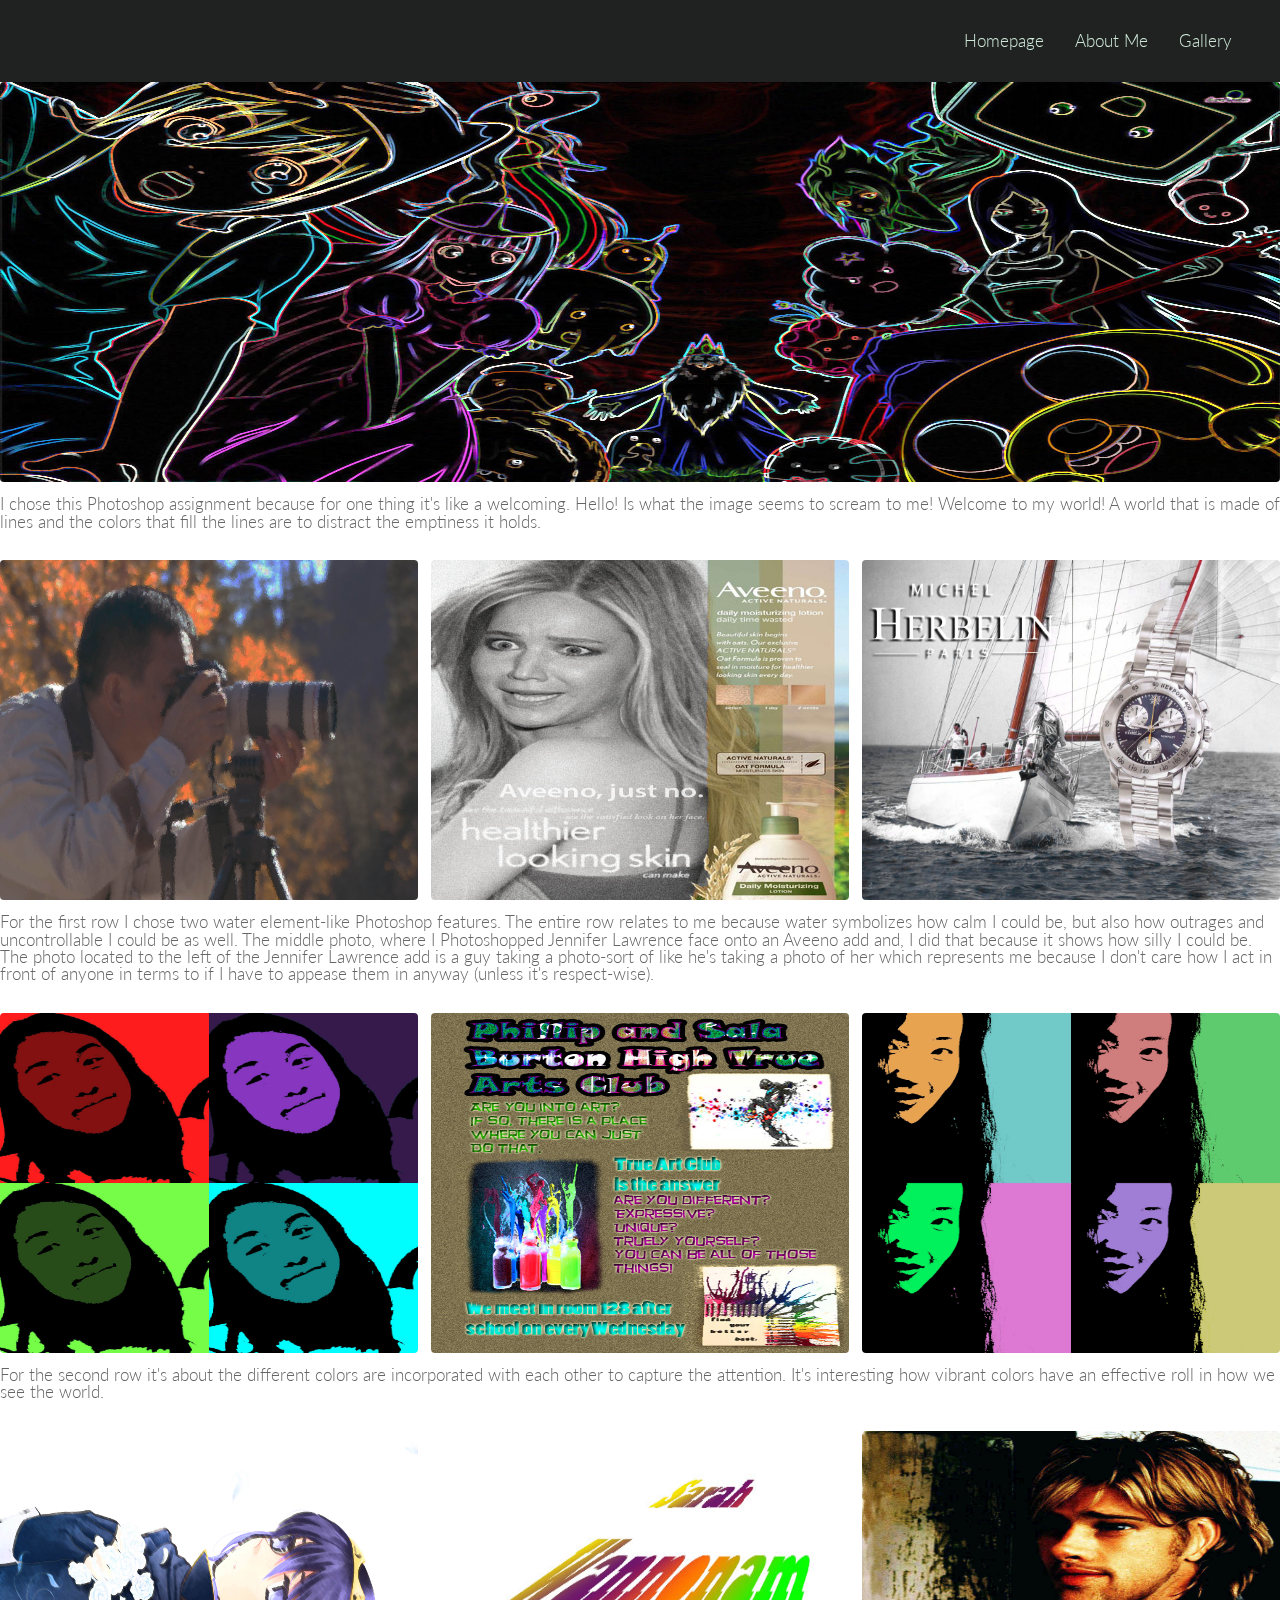
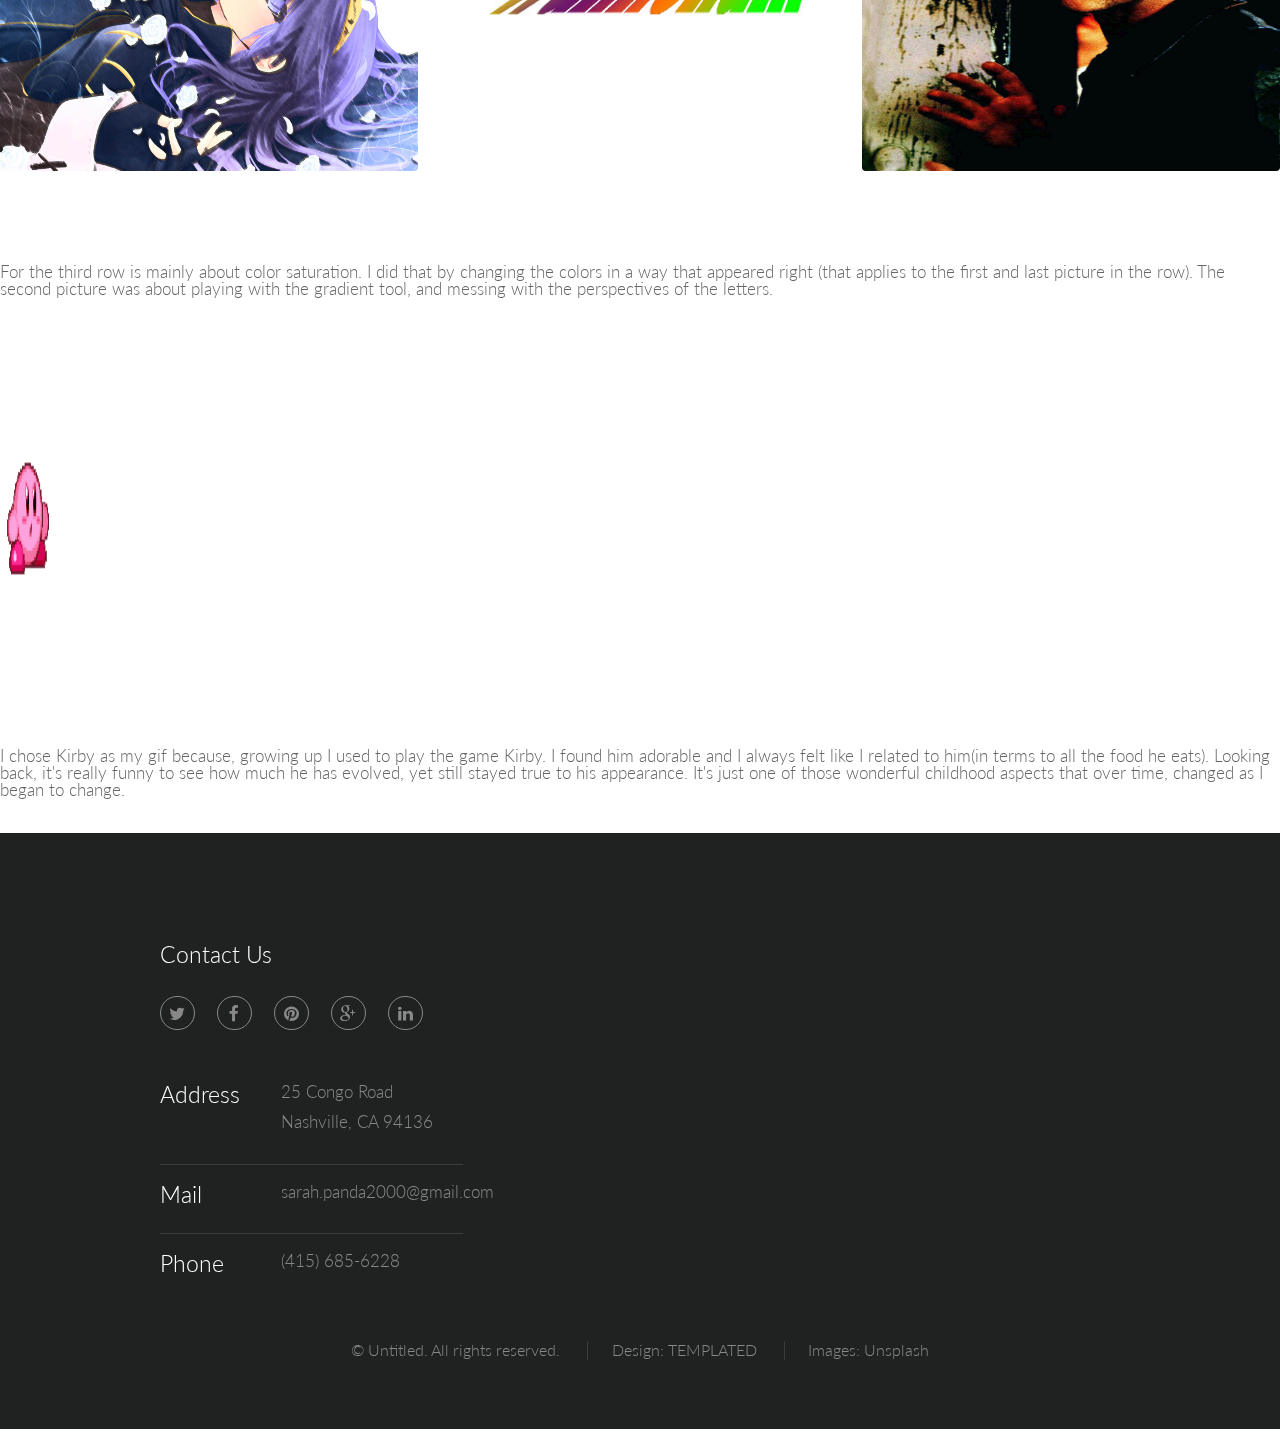
==== commit 7c28e125: "Added files via upload" ====
--- a/elements.html
+++ b/elements.html
@@ -77,7 +77,7 @@
 							<div class="4u"><span class="image fit"><img src="images/Big_Kirby_04.gif" alt="" height="340" width="300"/></span></div>
 							<br>	
 										<h1>
-										I chose Kirby as my gif because, growing up I used to play the game Kirby. I found him adorable and I always felt like I related to him(in terms to all the food he eats). 
+										I chose Kirby as my gif because, growing up I used to play the game Kirby. I found him adorable and I always felt like I related to him(in terms to all the food he eats). Looking back, it's really funny to see how much he has evolved, yet still stayed true to his appearance. It's just one of those wonderful childhood aspects that over time, changed as I began to change.  
 									<h1>
 									<br>	
 		<!-- Footer -->
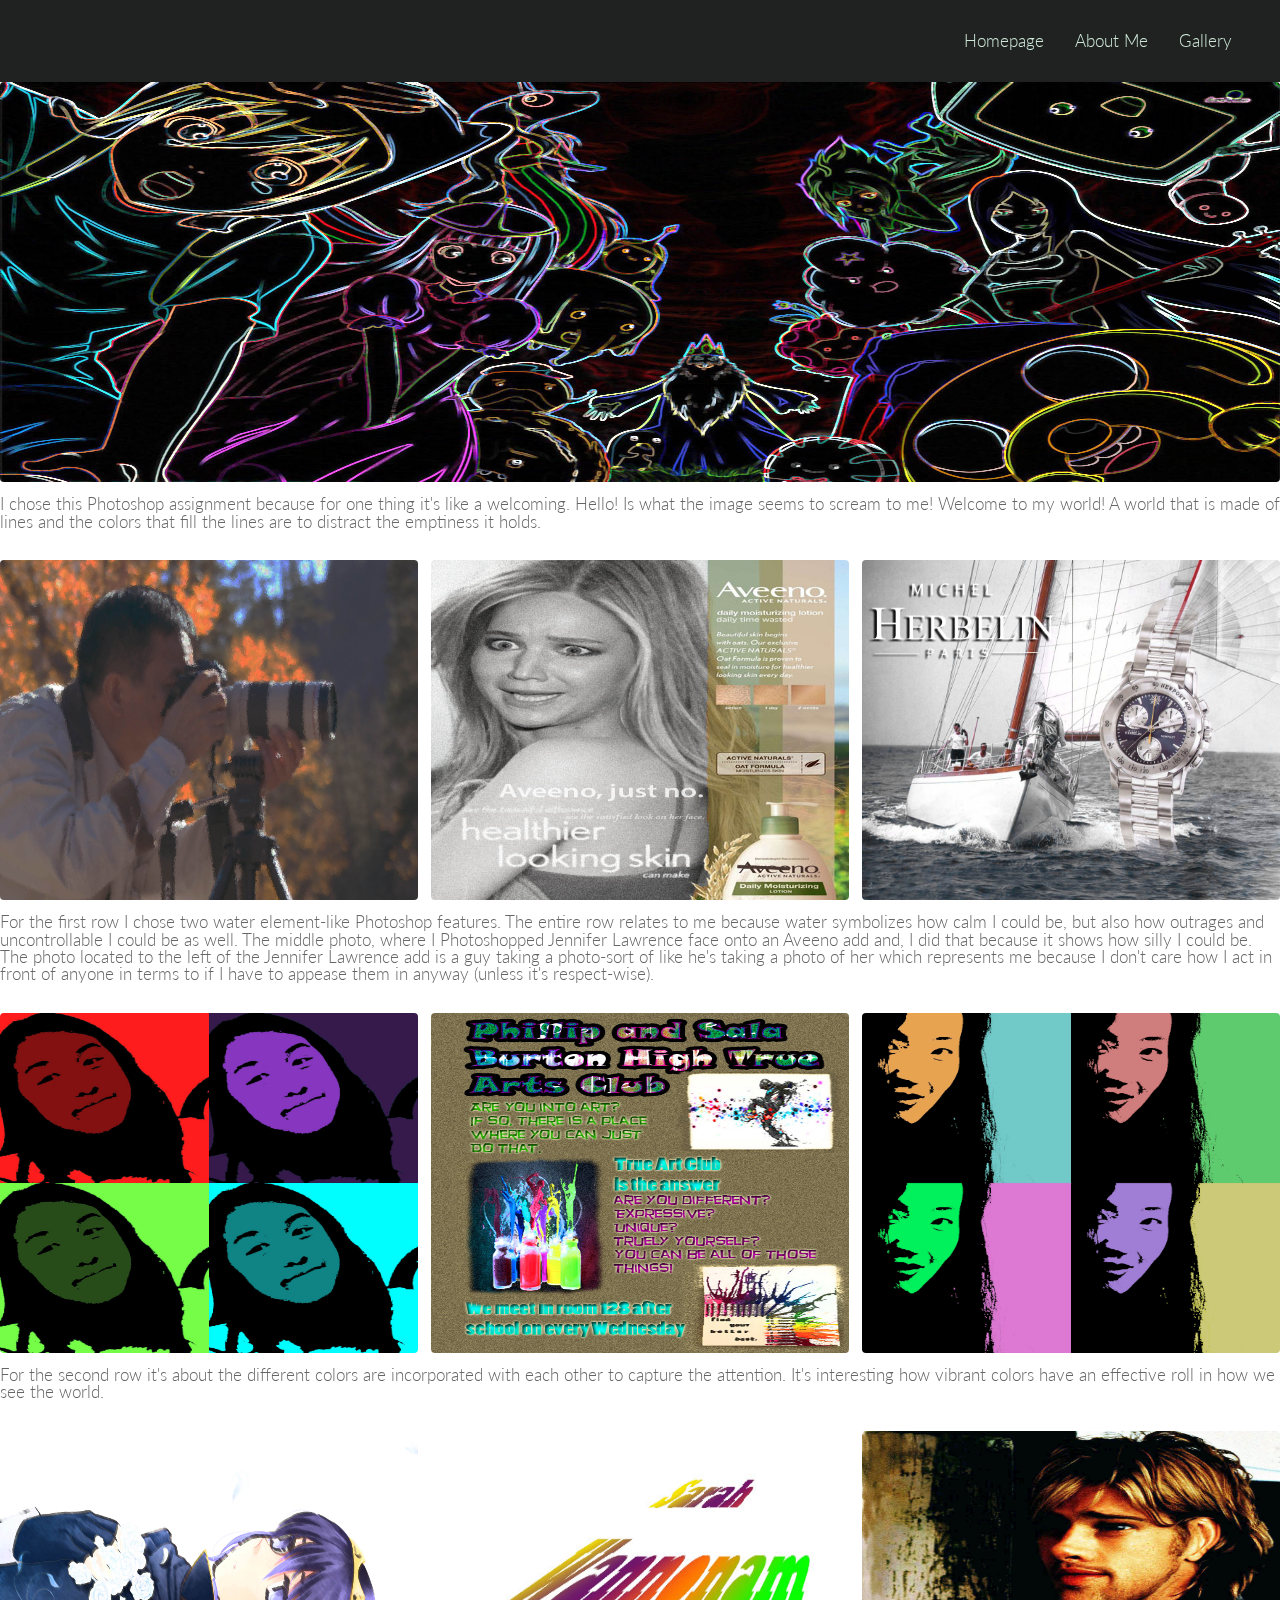
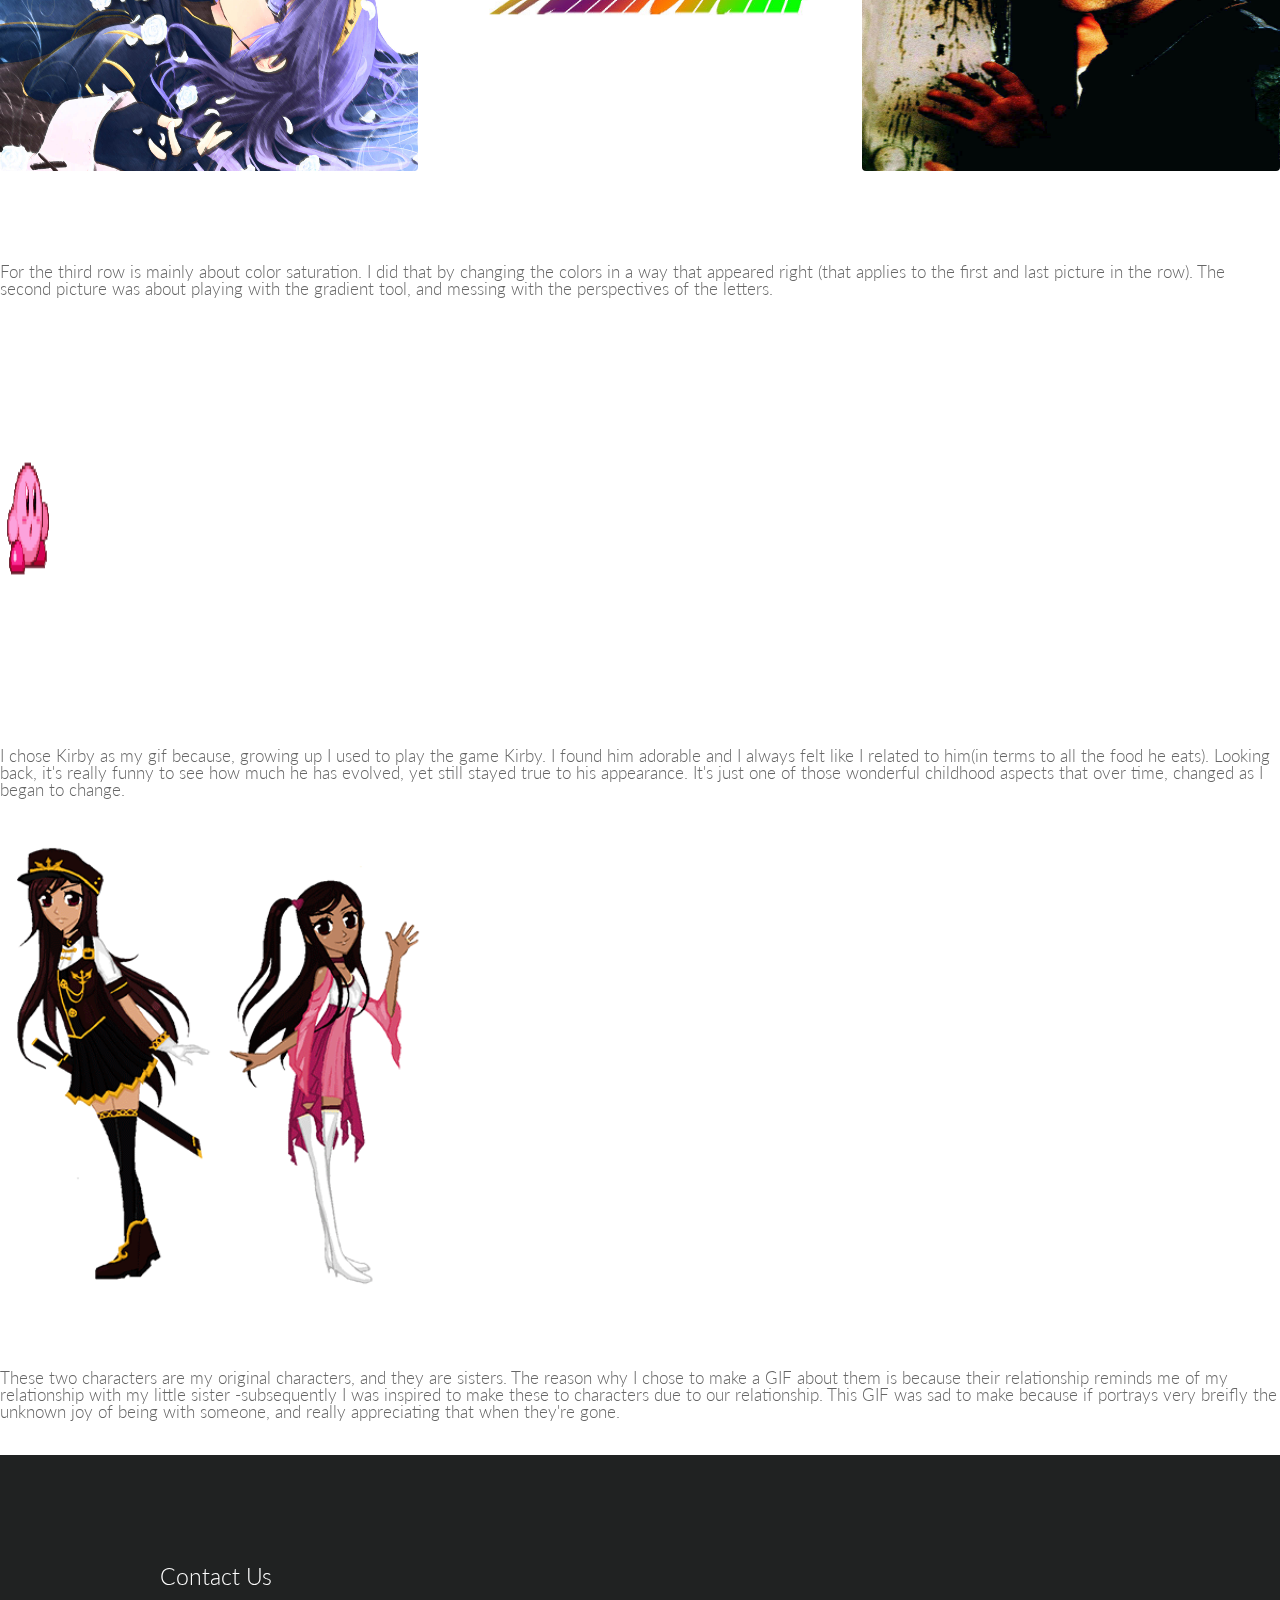
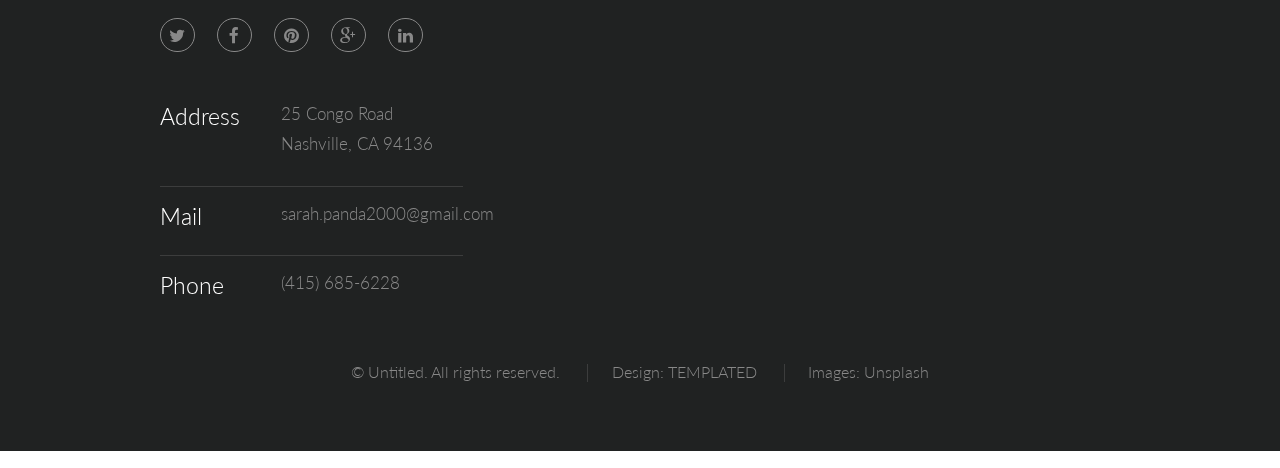
==== commit ca7c6959: "Added files via upload" ====
--- a/elements.html
+++ b/elements.html
@@ -80,6 +80,13 @@
 										I chose Kirby as my gif because, growing up I used to play the game Kirby. I found him adorable and I always felt like I related to him(in terms to all the food he eats). Looking back, it's really funny to see how much he has evolved, yet still stayed true to his appearance. It's just one of those wonderful childhood aspects that over time, changed as I began to change.  
 									<h1>
 									<br>	
+									<div class="4u"><span class="image fit"><img src="images/Sistersphtpshop.gif" alt= ></span></div>
+							<br>	
+										<h1>
+										These two characters are my original characters, and they are sisters. The reason why I chose to make a GIF about them is because their relationship reminds me of my relationship with my little sister -subsequently I was inspired to make these to characters due to our relationship. This GIF was sad to make because if portrays very breifly the unknown joy of being with someone, and really appreciating that when they're gone.
+									<h1>
+									<br>	
+
 		<!-- Footer -->
 			<footer id="footer">
 				<div class="container">
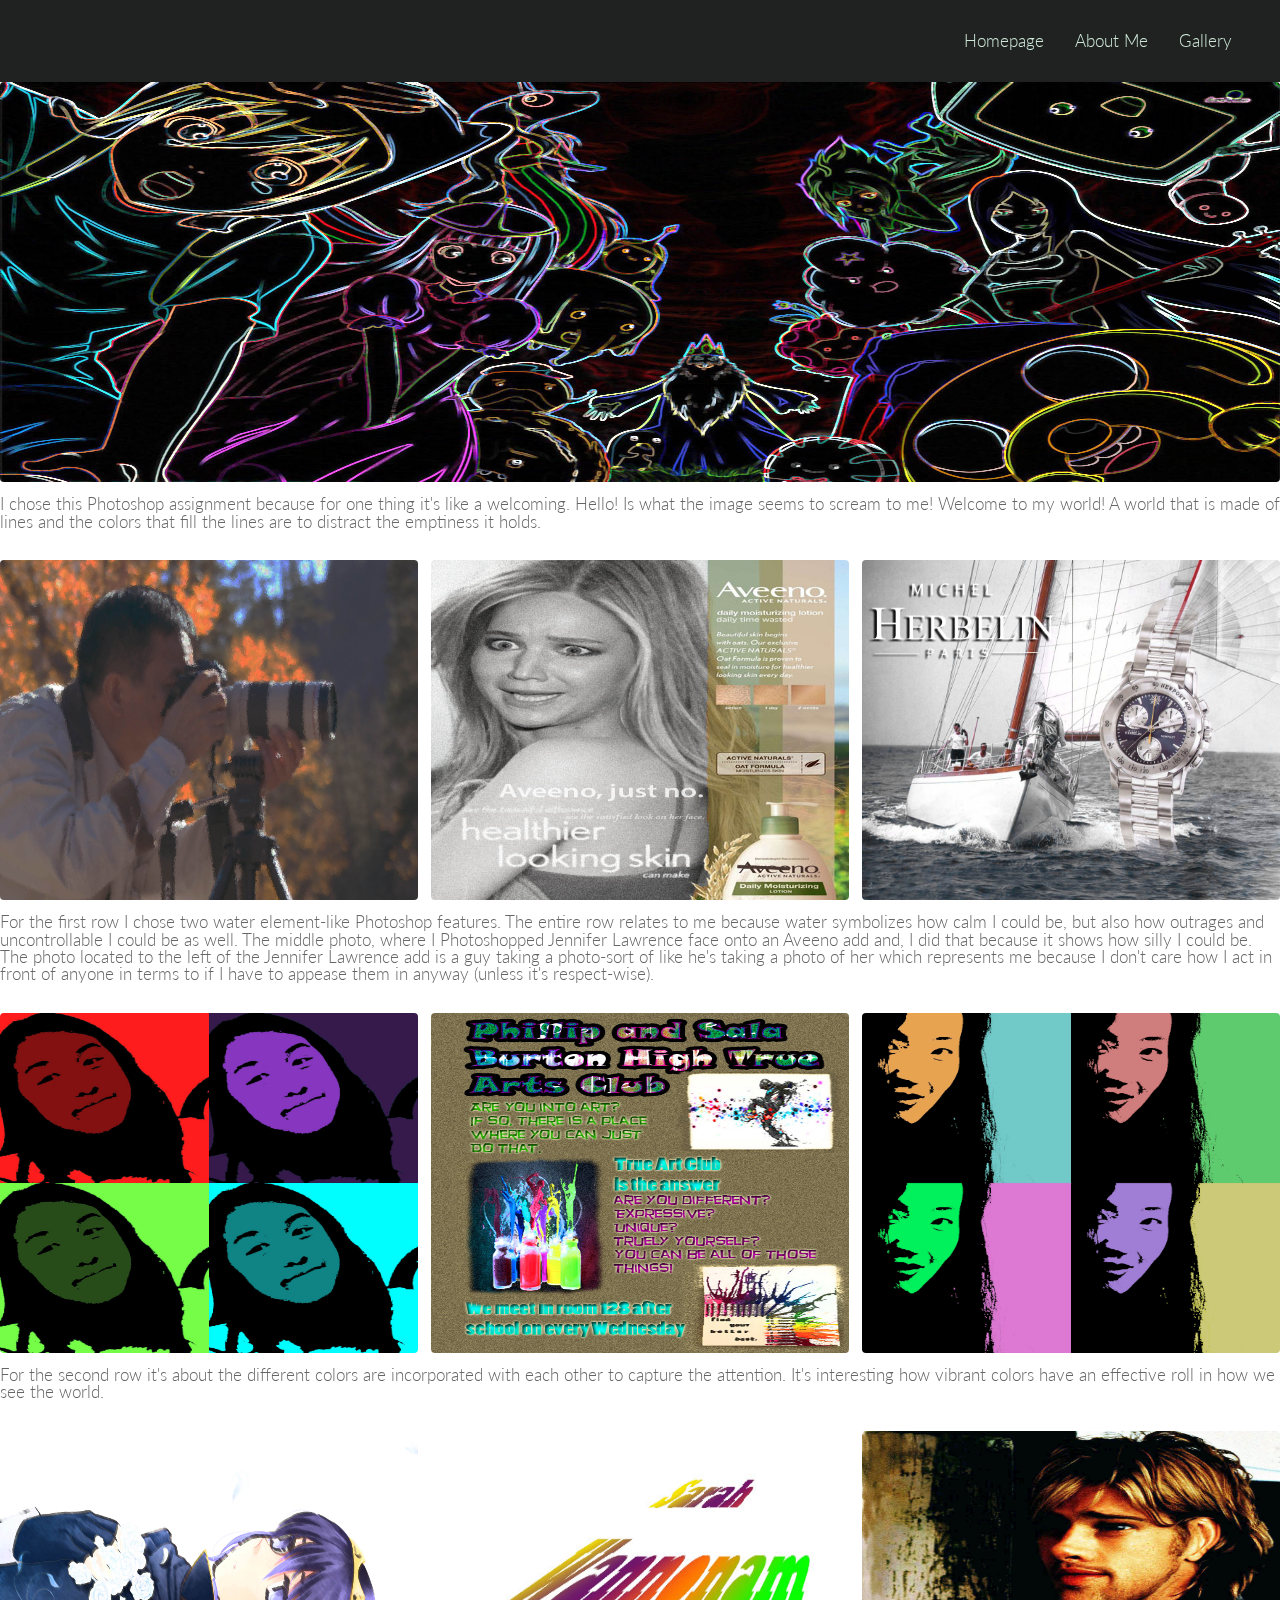
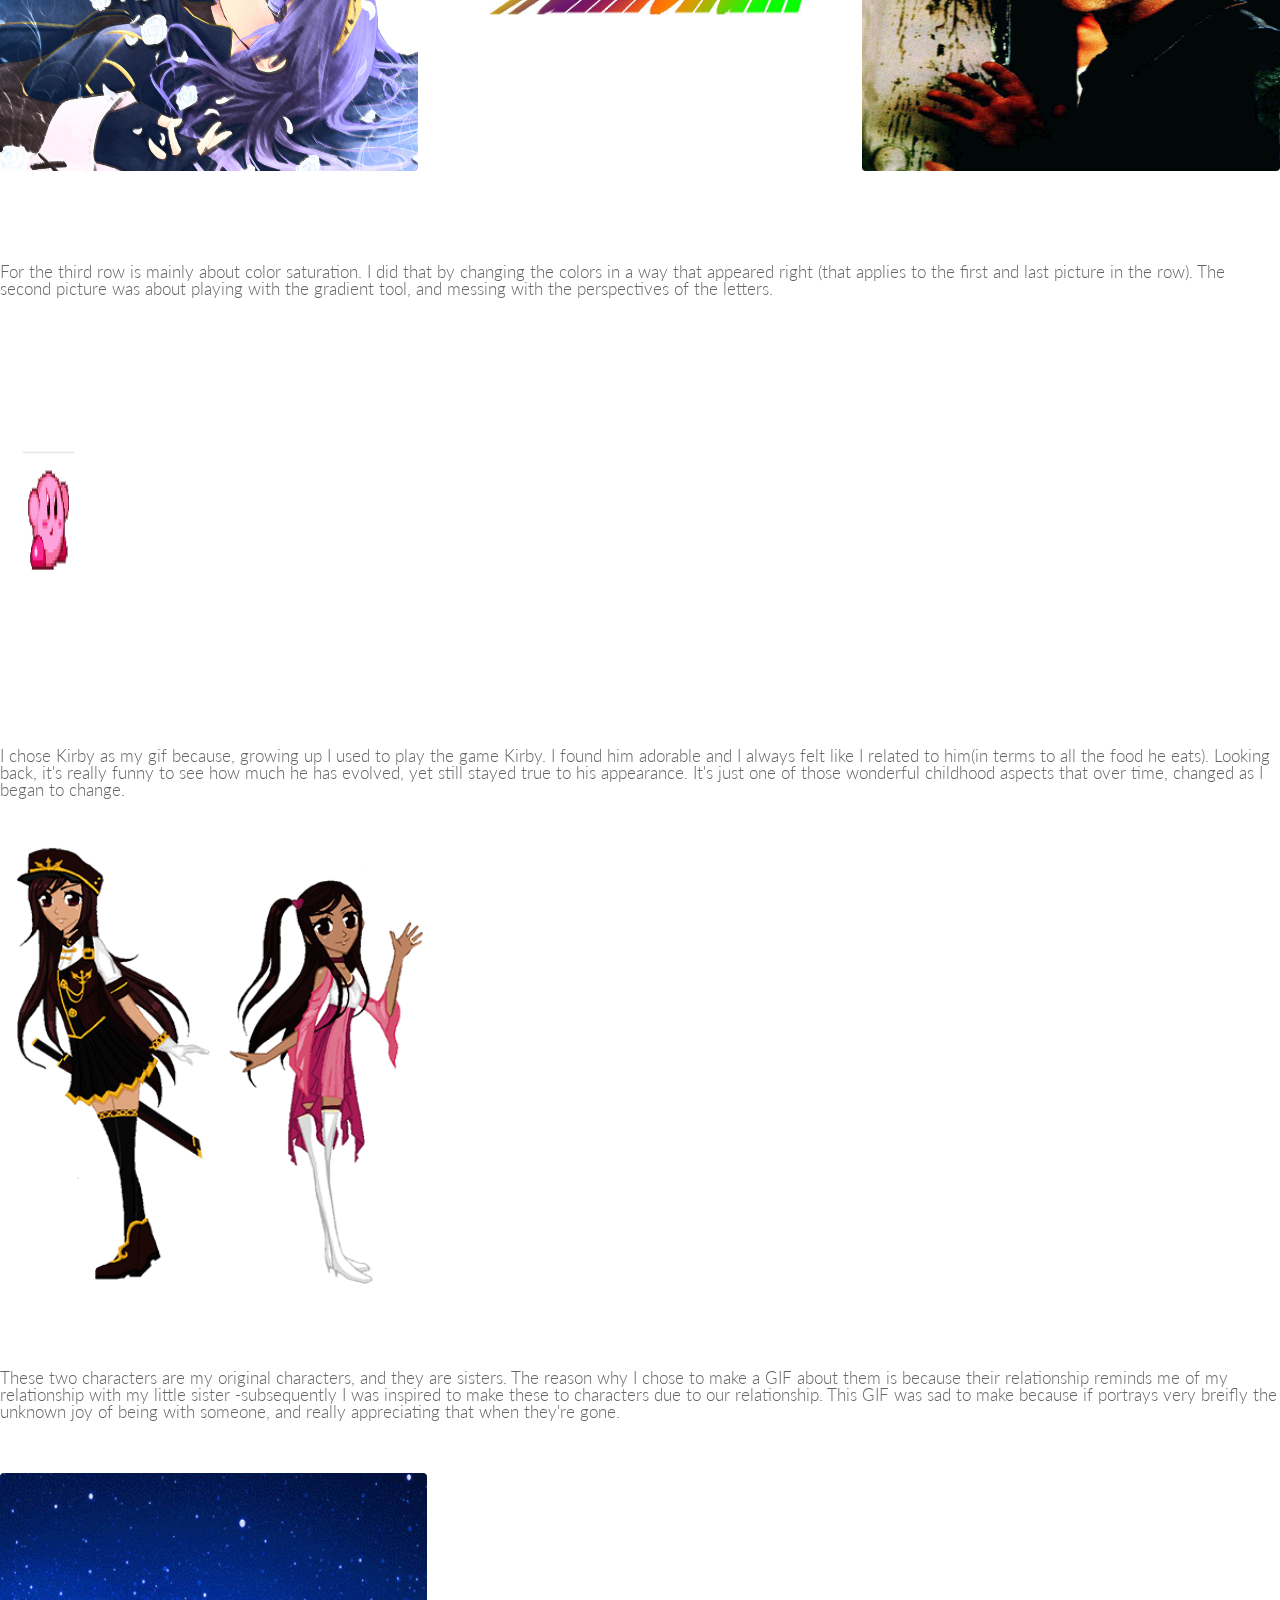
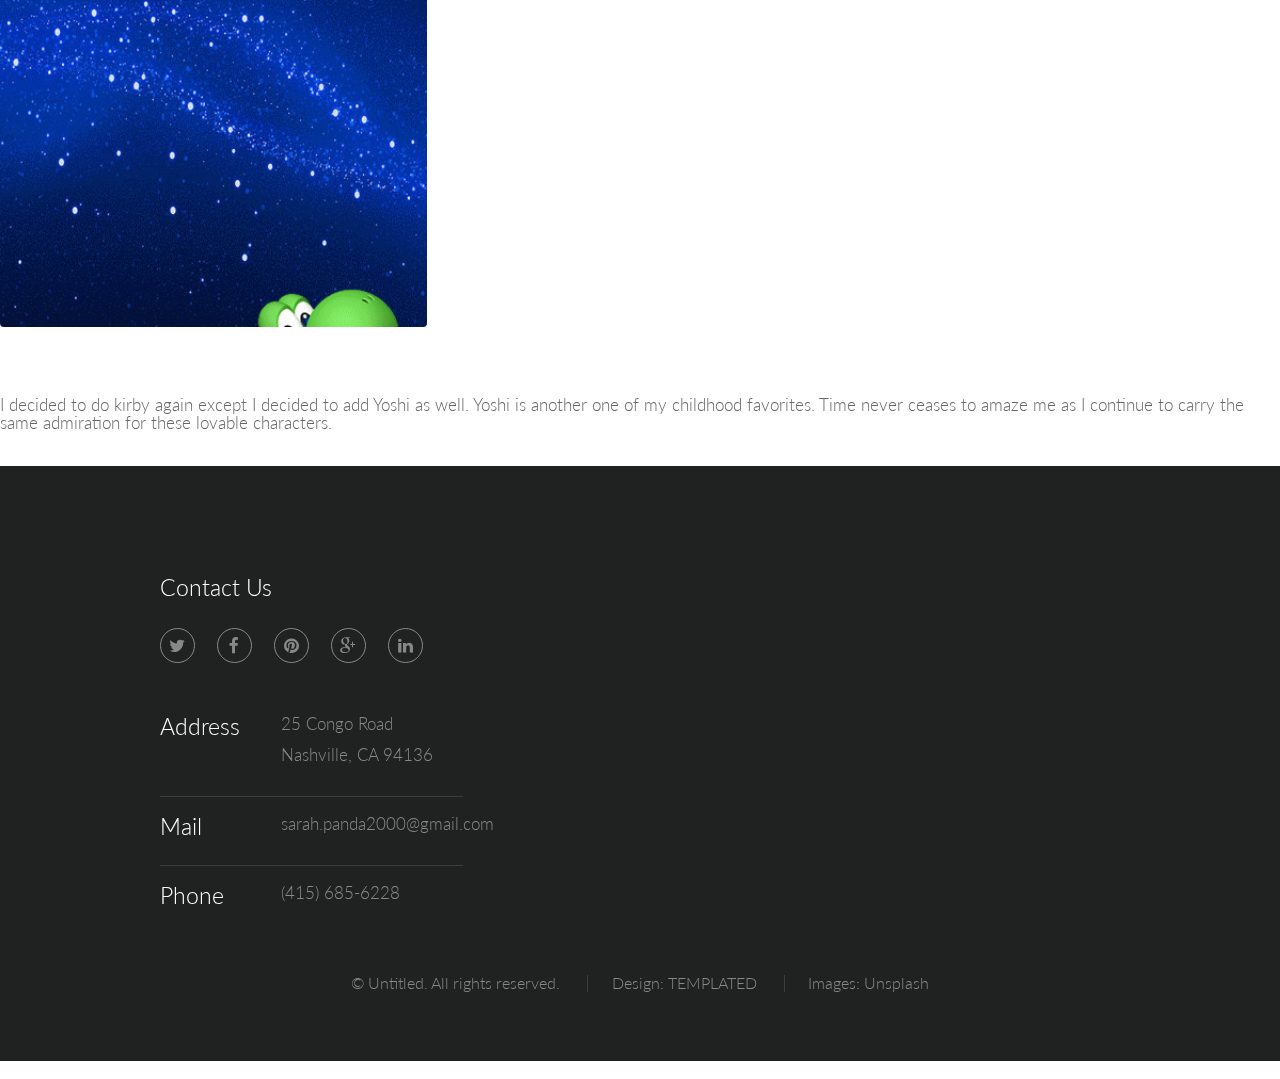
==== commit ca105fbb: "Added files via upload" ====
--- a/elements.html
+++ b/elements.html
@@ -86,6 +86,13 @@
 										These two characters are my original characters, and they are sisters. The reason why I chose to make a GIF about them is because their relationship reminds me of my relationship with my little sister -subsequently I was inspired to make these to characters due to our relationship. This GIF was sad to make because if portrays very breifly the unknown joy of being with someone, and really appreciating that when they're gone.
 									<h1>
 									<br>	
+<br>	
+									<div class="4u"><span class="image fit"><img src="images/MY-yoshi-kirby-gif.gif" alt= ></span></div>
+							<br>	
+										<h1>
+										I decided to do kirby again except I decided to add Yoshi as well. Yoshi is another one of my childhood favorites. Time never ceases to amaze me as I continue to carry the same admiration for these lovable characters. 
+									<h1>
+									<br>	
 
 		<!-- Footer -->
 			<footer id="footer">
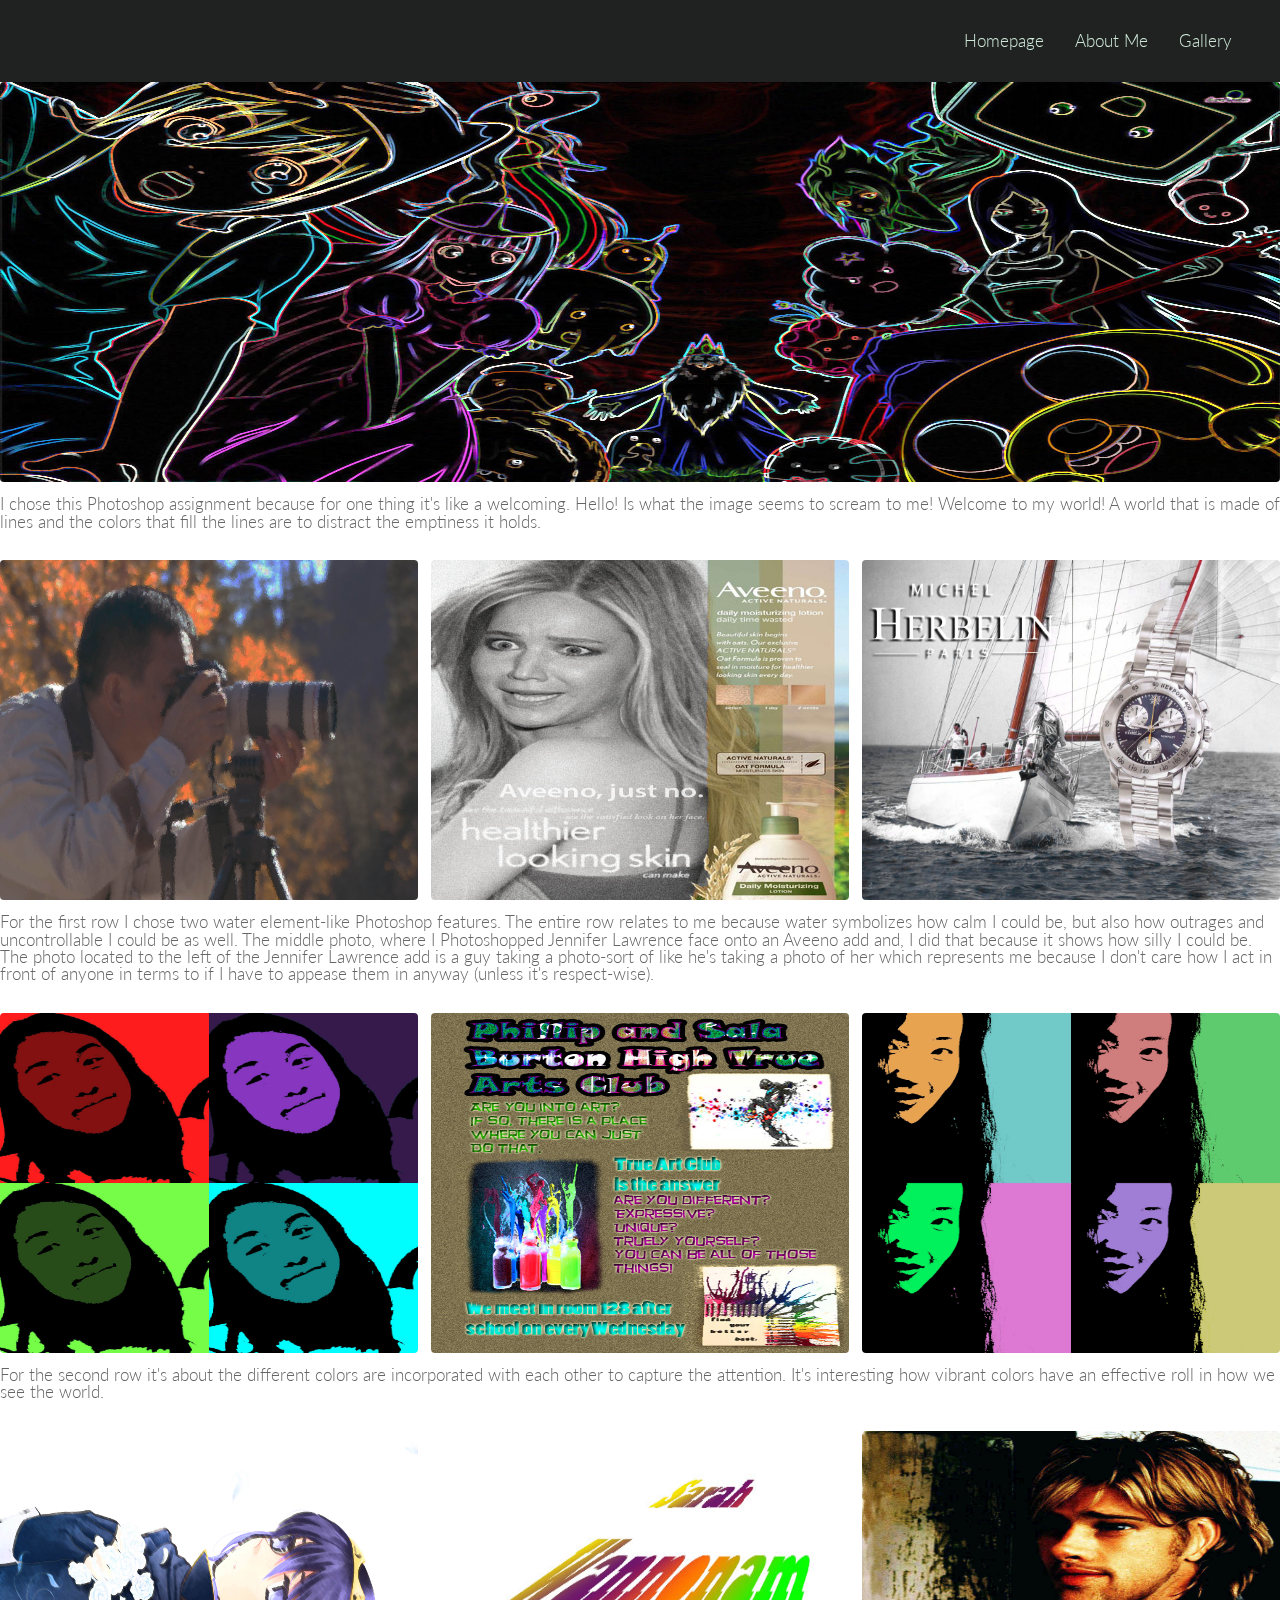
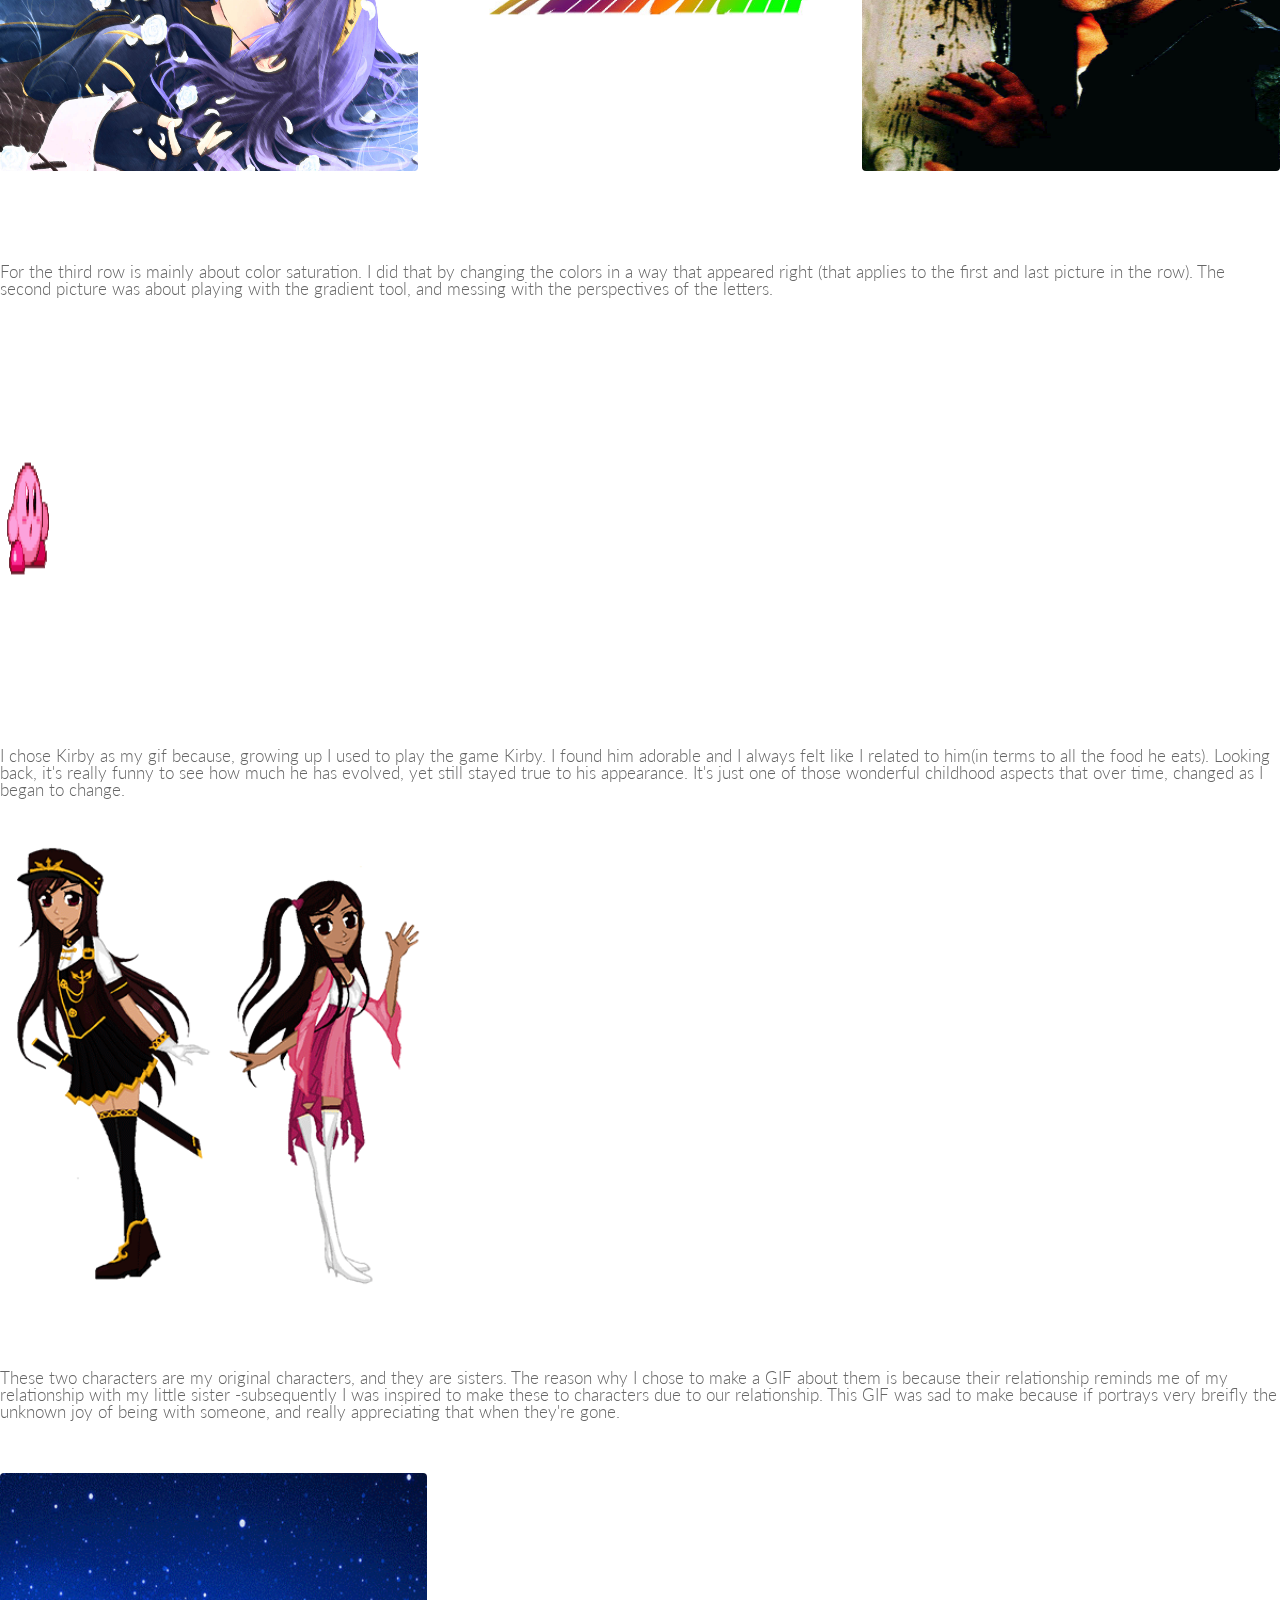
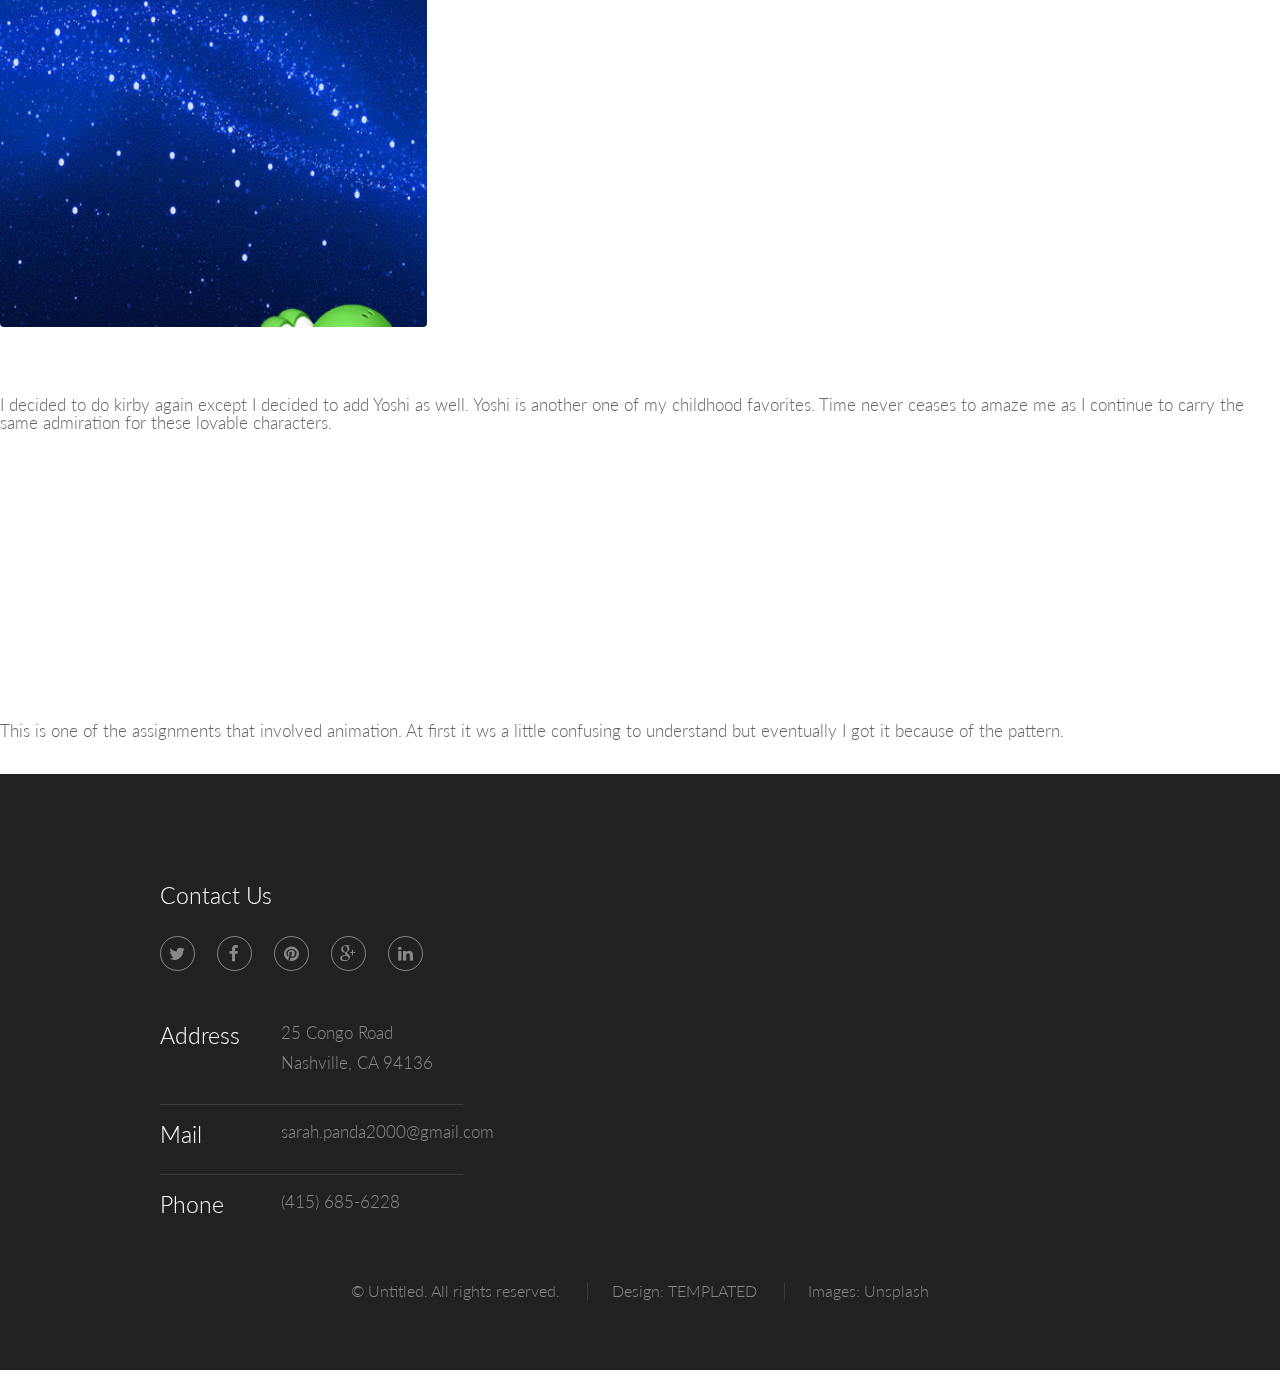
==== commit 4a6866ce: "Added files via upload" ====
--- a/elements.html
+++ b/elements.html
@@ -93,7 +93,14 @@
 										I decided to do kirby again except I decided to add Yoshi as well. Yoshi is another one of my childhood favorites. Time never ceases to amaze me as I continue to carry the same admiration for these lovable characters. 
 									<h1>
 									<br>	
-
+<br>	
+<br>	
+									<div class="4u"><span class="image fit"><iframe src="images/WannonamSarahShapeTweenPer6.swf" alt= > </iframe></span></div>
+							<br>	
+										<h1>
+										This is one of the assignments that involved animation. At first it ws a little confusing to understand but eventually I got it because of the pattern. 
+									<h1>
+									<br>	
 		<!-- Footer -->
 			<footer id="footer">
 				<div class="container">
